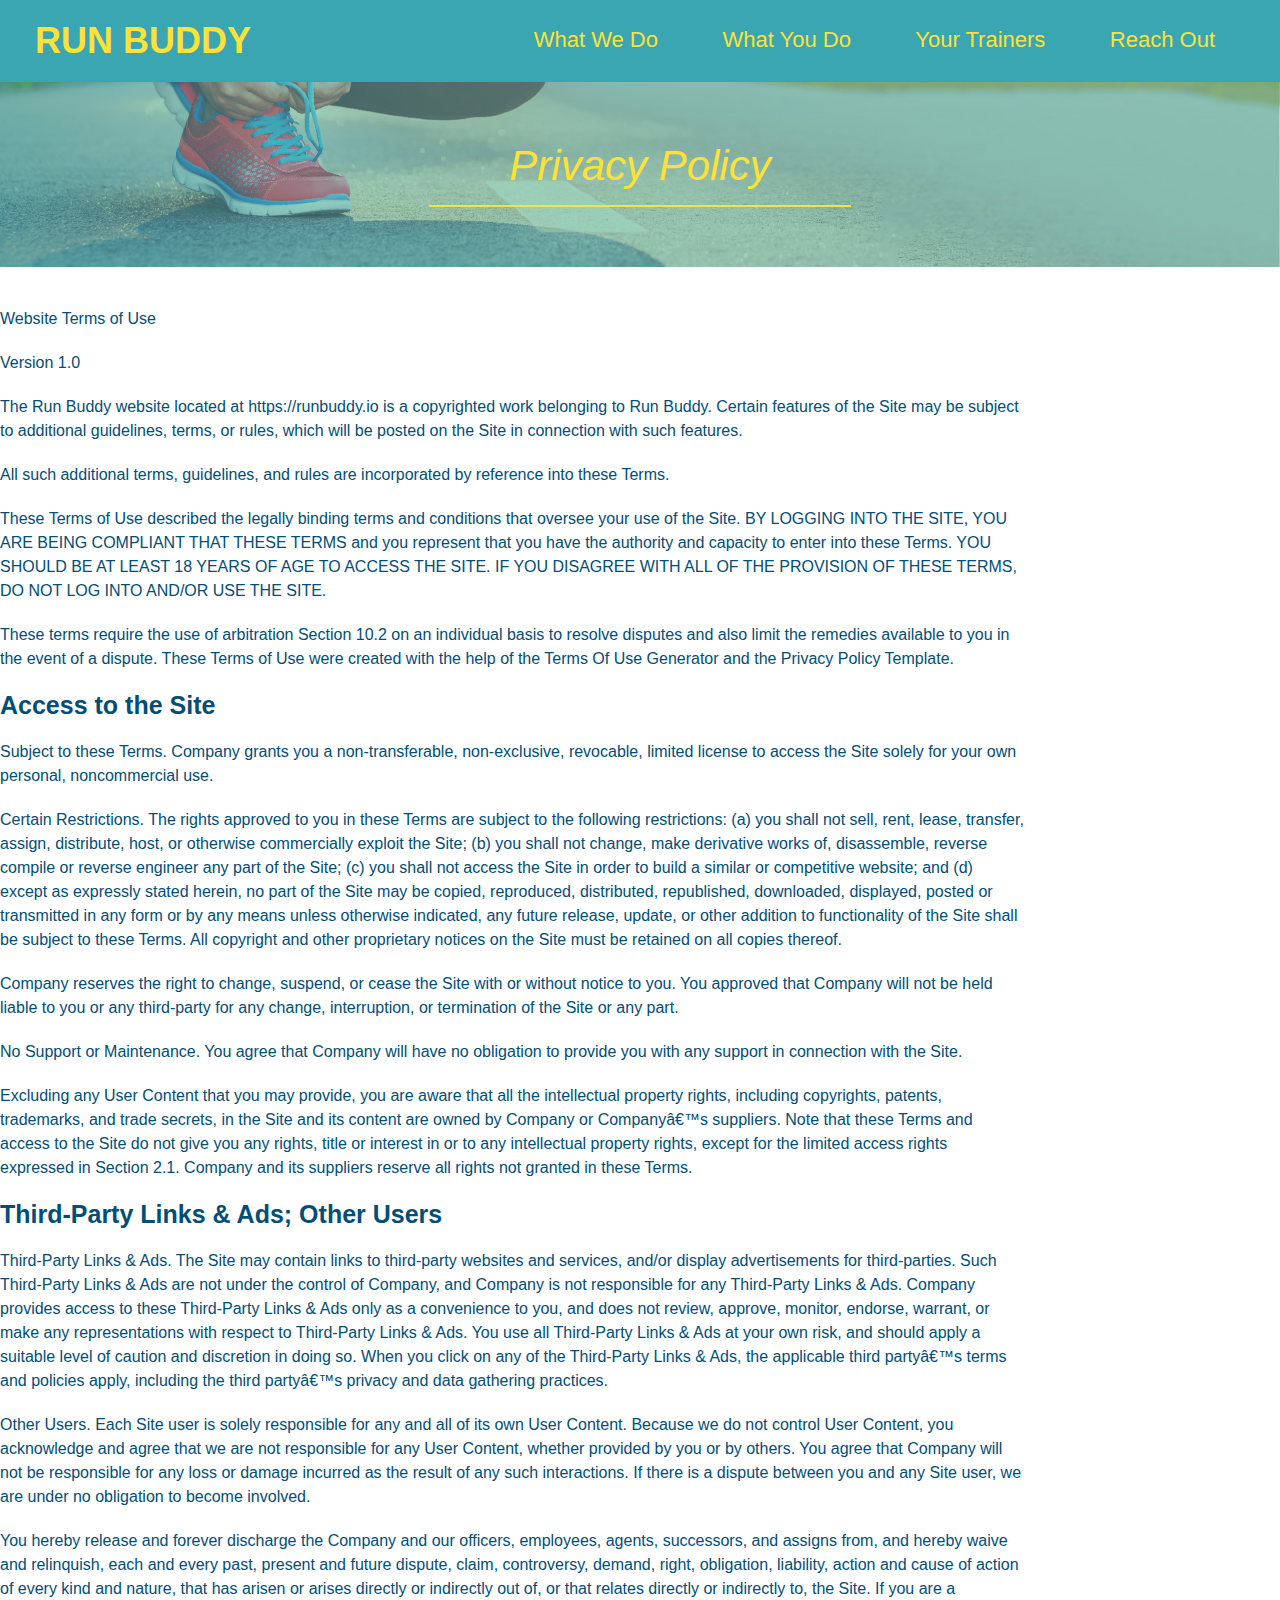
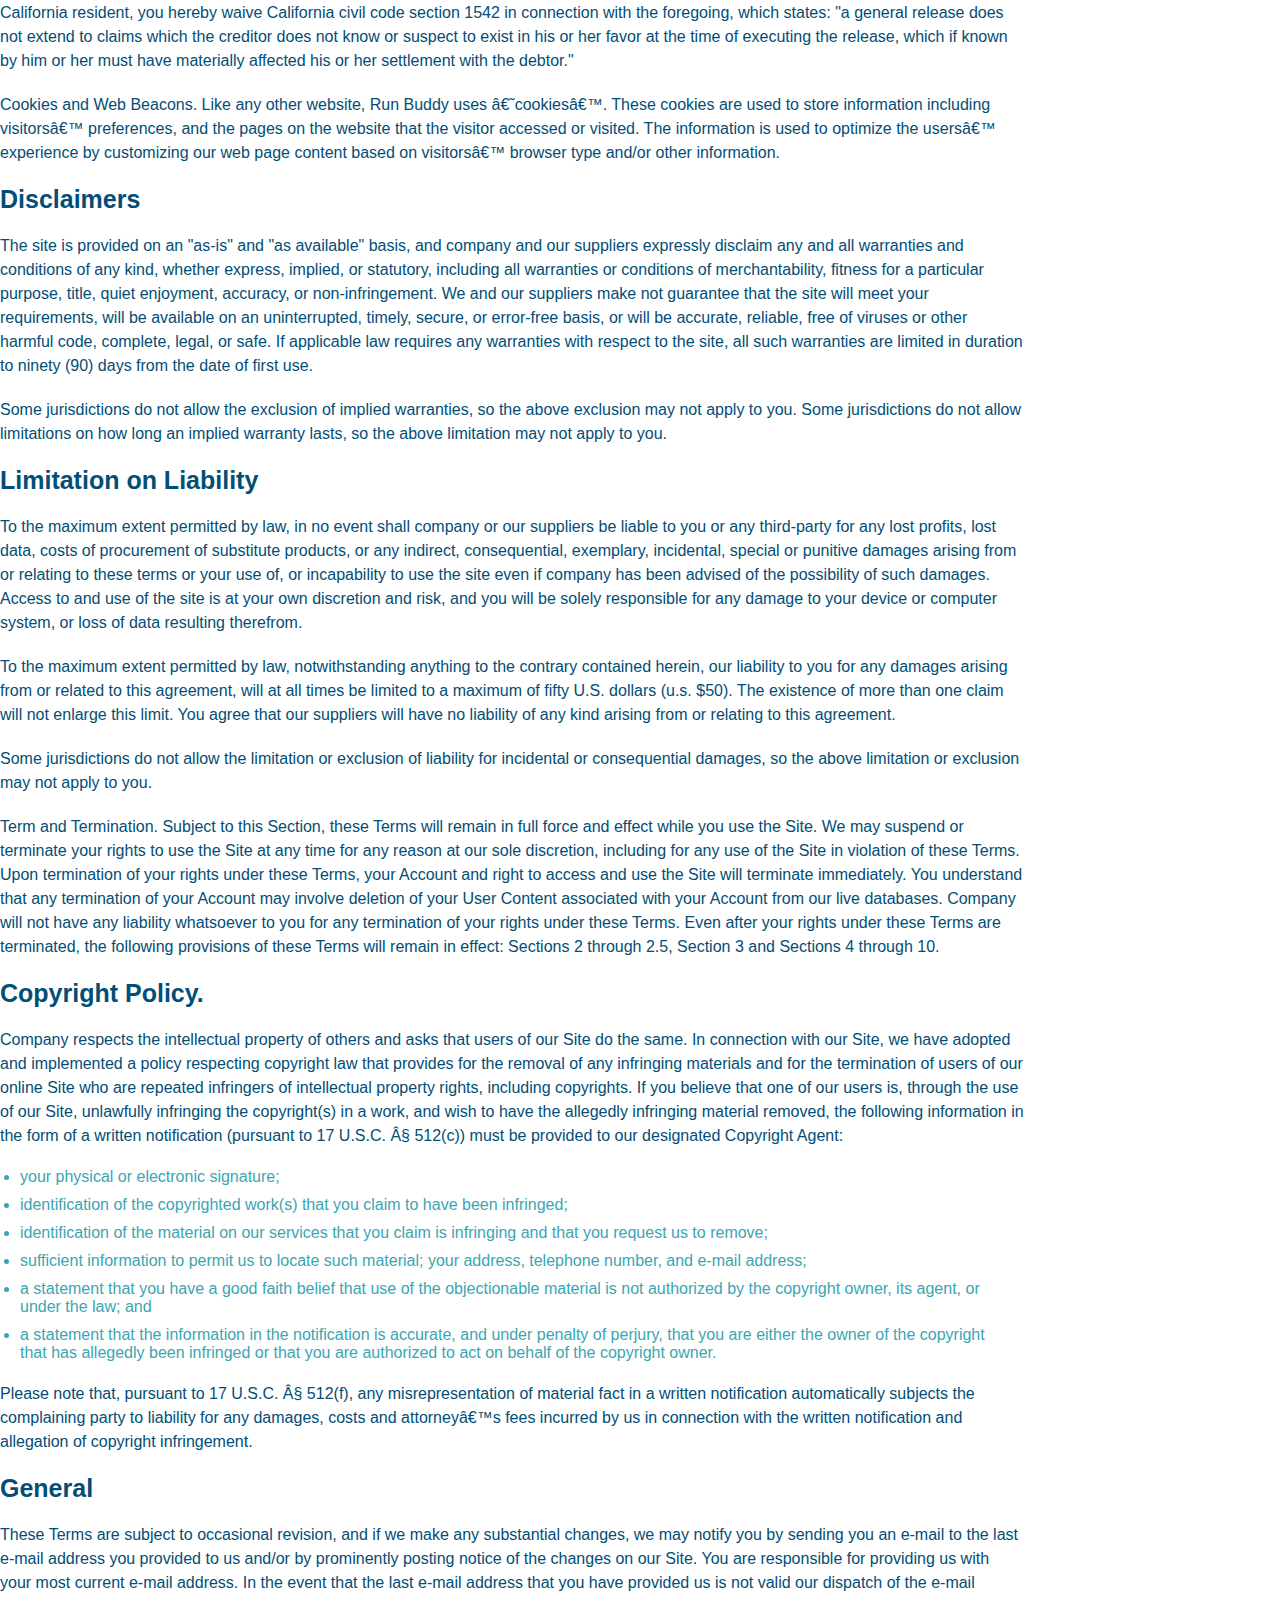
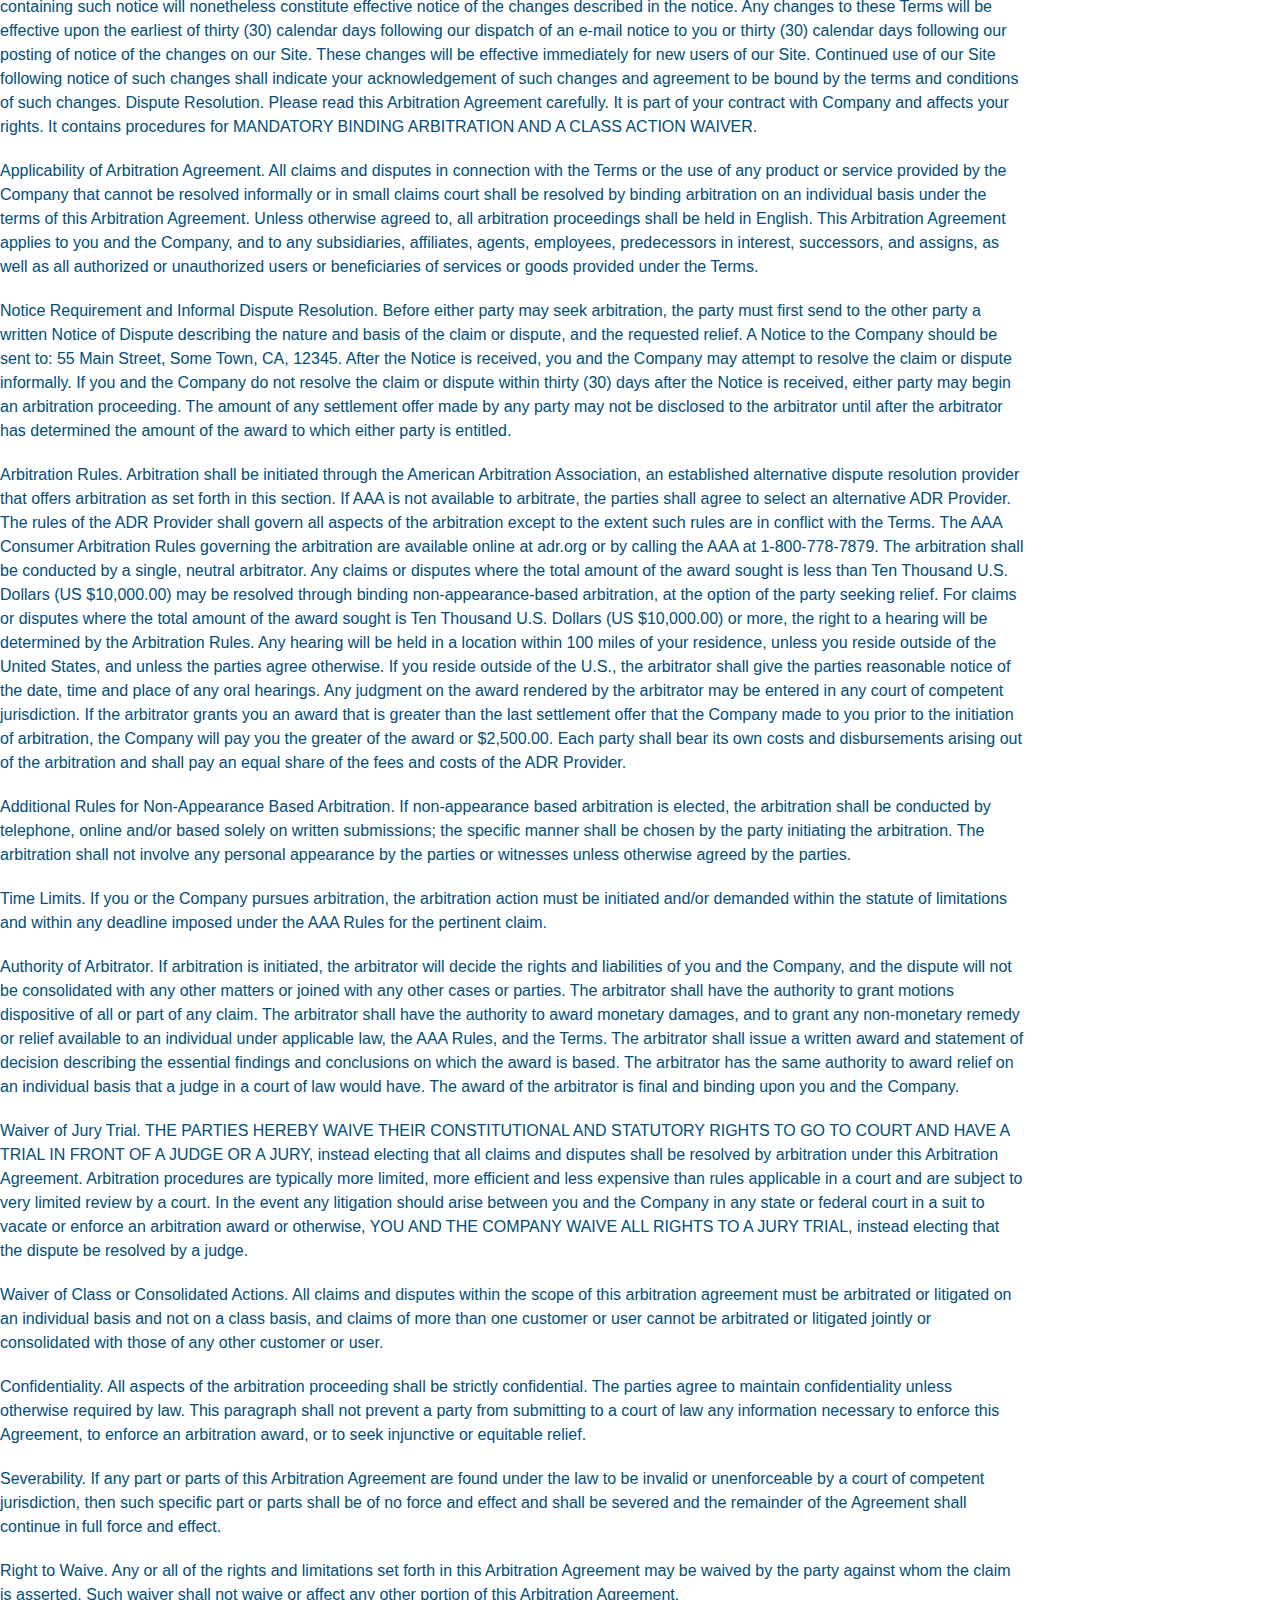
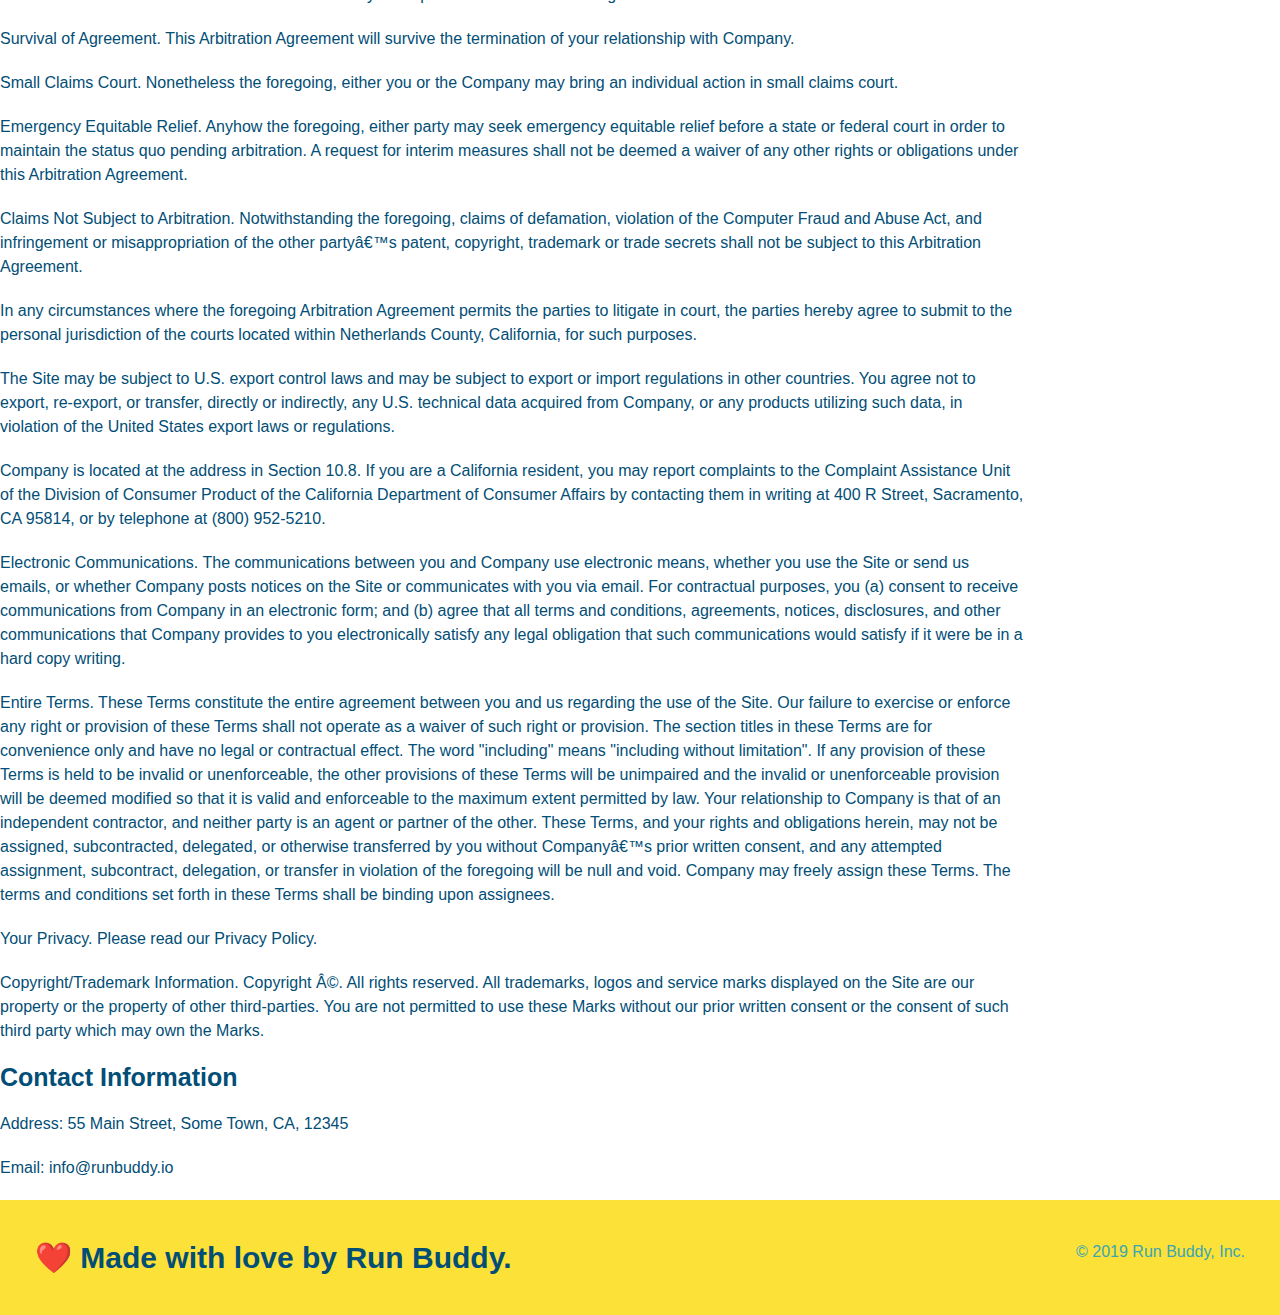
==== privacy-policy.html @ db6e95d4 "privacy policy" ====
<!DOCTYPE html>
<html lang="en">
    <head>
        <meta charset="UTF-8" />
        <title>Privacy Policy - Run Buddy</title>
        <link rel="stylesheet" href="./assets/css/style.css" />
        
        <link rel="stylesheet" href="./assets/css/secondary-styles.css" />
      </head>
  <body>
    <header>
        <h1>
          <a href="/">
            RUN BUDDY
          </a>
        </h1>
        <nav>
          <!-- Unordered list element -->
          <ul>
            <!-- List item element-->
            <li>
              <!-- Anchor element -->
              <a href="./index.html#what-we-do">What We Do</a>
            </li>
            <li>
              <a href="./index.html#what-you-do">What You Do</a>
            </li>
            <li>
              <a href="./index.html#your-trainers">Your Trainers</a>
            </li>
            <li>
              <a href="./index.html#reach-out">Reach Out</a>
            </li>
          </ul>
        </nav>
      </header>

      <section class="hero">
        <h2 class="page-title">
            Privacy Policy
        </h2>
      </section>

      <article class="secondary-content">
        
      <p>
        Website Terms of Use
      </p>

      <p>
        Version 1.0
      </p>

      <p>
        The Run Buddy website located at https://runbuddy.io is a copyrighted work belonging to Run Buddy. Certain
        features of the Site may be subject to additional guidelines, terms, or rules, which will be posted on the Site
        in connection with such features.
      </p>

      <p>
        All such additional terms, guidelines, and rules are incorporated by reference into these Terms.
      </p>

      <p>
        These Terms of Use described the legally binding terms and conditions that oversee your use of the Site. BY
        LOGGING INTO THE SITE, YOU ARE BEING COMPLIANT THAT THESE TERMS and you represent that you have the authority
        and capacity to enter into these Terms. YOU SHOULD BE AT LEAST 18 YEARS OF AGE TO ACCESS THE SITE. IF YOU
        DISAGREE WITH ALL OF THE PROVISION OF THESE TERMS, DO NOT LOG INTO AND/OR USE THE SITE.
      </p>

      <p>
        These terms require the use of arbitration Section 10.2 on an individual basis to resolve disputes and also
        limit the remedies available to you in the event of a dispute. These Terms of Use were created with the help of
        the Terms Of Use Generator and the Privacy Policy Template.
      </p>

      <h3>
        Access to the Site
      </h3>

      <p>
        Subject to these Terms. Company grants you a non-transferable, non-exclusive, revocable, limited license to
        access the Site solely for your own personal, noncommercial use.
      </p>

      <p>
        Certain Restrictions. The rights approved to you in these Terms are subject to the following restrictions: (a)
        you shall not sell, rent, lease, transfer, assign, distribute, host, or otherwise commercially exploit the Site;
        (b) you shall not change, make derivative works of, disassemble, reverse compile or reverse engineer any part of
        the Site; (c) you shall not access the Site in order to build a similar or competitive website; and (d) except
        as expressly stated herein, no part of the Site may be copied, reproduced, distributed, republished, downloaded,
        displayed, posted or transmitted in any form or by any means unless otherwise indicated, any future release,
        update, or other addition to functionality of the Site shall be subject to these Terms. All copyright and other
        proprietary notices on the Site must be retained on all copies thereof.
      </p>

      <p>
        Company reserves the right to change, suspend, or cease the Site with or without notice to you. You approved
        that Company will not be held liable to you or any third-party for any change, interruption, or termination of
        the Site or any part.
      </p>

      <p>
        No Support or Maintenance. You agree that Company will have no obligation to provide you with any support in
        connection with the Site.
      </p>

      <p>
        Excluding any User Content that you may provide, you are aware that all the intellectual property rights,
        including copyrights, patents, trademarks, and trade secrets, in the Site and its content are owned by Company
        or Companyâ€™s suppliers. Note that these Terms and access to the Site do not give you any rights, title or
        interest in or to any intellectual property rights, except for the limited access rights expressed in Section
        2.1. Company and its suppliers reserve all rights not granted in these Terms.
      </p>

      <h3>
        Third-Party Links & Ads; Other Users
      </h3>

      <p>
        Third-Party Links & Ads. The Site may contain links to third-party websites and services, and/or display
        advertisements for third-parties. Such Third-Party Links & Ads are not under the control of Company, and Company
        is not responsible for any Third-Party Links & Ads. Company provides access to these Third-Party Links & Ads
        only as a convenience to you, and does not review, approve, monitor, endorse, warrant, or make any
        representations with respect to Third-Party Links & Ads. You use all Third-Party Links & Ads at your own risk,
        and should apply a suitable level of caution and discretion in doing so. When you click on any of the
        Third-Party Links & Ads, the applicable third partyâ€™s terms and policies apply, including the third partyâ€™s
        privacy and data gathering practices.
      </p>

      <p>
        Other Users. Each Site user is solely responsible for any and all of its own User Content. Because we do not
        control User Content, you acknowledge and agree that we are not responsible for any User Content, whether
        provided by you or by others. You agree that Company will not be responsible for any loss or damage incurred as
        the result of any such interactions. If there is a dispute between you and any Site user, we are under no
        obligation to become involved.
      </p>

      <p>
        You hereby release and forever discharge the Company and our officers, employees, agents, successors, and
        assigns from, and hereby waive and relinquish, each and every past, present and future dispute, claim,
        controversy, demand, right, obligation, liability, action and cause of action of every kind and nature, that has
        arisen or arises directly or indirectly out of, or that relates directly or indirectly to, the Site. If you are
        a California resident, you hereby waive California civil code section 1542 in connection with the foregoing,
        which states: "a general release does not extend to claims which the creditor does not know or suspect to exist
        in his or her favor at the time of executing the release, which if known by him or her must have materially
        affected his or her settlement with the debtor."
      </p>

      <p>
        Cookies and Web Beacons. Like any other website, Run Buddy uses â€˜cookiesâ€™. These cookies are used to store
        information including visitorsâ€™ preferences, and the pages on the website that the visitor accessed or visited.
        The information is used to optimize the usersâ€™ experience by customizing our web page content based on visitorsâ€™
        browser type and/or other information.
      </p>

      <h3>
        Disclaimers
      </h3>

      <p>
        The site is provided on an "as-is" and "as available" basis, and company and our suppliers expressly disclaim
        any and all warranties and conditions of any kind, whether express, implied, or statutory, including all
        warranties or conditions of merchantability, fitness for a particular purpose, title, quiet enjoyment, accuracy,
        or non-infringement. We and our suppliers make not guarantee that the site will meet your requirements, will be
        available on an uninterrupted, timely, secure, or error-free basis, or will be accurate, reliable, free of
        viruses or other harmful code, complete, legal, or safe. If applicable law requires any warranties with respect
        to the site, all such warranties are limited in duration to ninety (90) days from the date of first use.
      </p>

      <p>
        Some jurisdictions do not allow the exclusion of implied warranties, so the above exclusion may not apply to
        you. Some jurisdictions do not allow limitations on how long an implied warranty lasts, so the above limitation
        may not apply to you.
      </p>

      <h3>
        Limitation on Liability
      </h3>

      <p>
        To the maximum extent permitted by law, in no event shall company or our suppliers be liable to you or any
        third-party for any lost profits, lost data, costs of procurement of substitute products, or any indirect,
        consequential, exemplary, incidental, special or punitive damages arising from or relating to these terms or
        your use of, or incapability to use the site even if company has been advised of the possibility of such
        damages. Access to and use of the site is at your own discretion and risk, and you will be solely responsible
        for any damage to your device or computer system, or loss of data resulting therefrom.
      </p>

      <p>
        To the maximum extent permitted by law, notwithstanding anything to the contrary contained herein, our liability
        to you for any damages arising from or related to this agreement, will at all times be limited to a maximum of
        fifty U.S. dollars (u.s. $50). The existence of more than one claim will not enlarge this limit. You agree that
        our suppliers will have no liability of any kind arising from or relating to this agreement.
      </p>

      <p>
        Some jurisdictions do not allow the limitation or exclusion of liability for incidental or consequential
        damages, so the above limitation or exclusion may not apply to you.
      </p>

      <p>
        Term and Termination. Subject to this Section, these Terms will remain in full force and effect while you use
        the Site. We may suspend or terminate your rights to use the Site at any time for any reason at our sole
        discretion, including for any use of the Site in violation of these Terms. Upon termination of your rights under
        these Terms, your Account and right to access and use the Site will terminate immediately. You understand that
        any termination of your Account may involve deletion of your User Content associated with your Account from our
        live databases. Company will not have any liability whatsoever to you for any termination of your rights under
        these Terms. Even after your rights under these Terms are terminated, the following provisions of these Terms
        will remain in effect: Sections 2 through 2.5, Section 3 and Sections 4 through 10.
      </p>

      <h3>
        Copyright Policy.
      </h3>

      <p>
        Company respects the intellectual property of others and asks that users of our Site do the same. In connection
        with our Site, we have adopted and implemented a policy respecting copyright law that provides for the removal
        of any infringing materials and for the termination of users of our online Site who are repeated infringers of
        intellectual property rights, including copyrights. If you believe that one of our users is, through the use of
        our Site, unlawfully infringing the copyright(s) in a work, and wish to have the allegedly infringing material
        removed, the following information in the form of a written notification (pursuant to 17 U.S.C. Â§ 512(c)) must
        be provided to our designated Copyright Agent:
      </p>

      <ul>
        <li>
          your physical or electronic signature;
        </li>
        <li>
          identification of the copyrighted work(s) that you claim to have been infringed;
        </li>
        <li>
          identification of the material on our services that you claim is infringing and that you request us to remove;
        </li>
        <li>
          sufficient information to permit us to locate such material; your address, telephone number, and e-mail
          address;
        </li>
        <li>
          a statement that you have a good faith belief that use of the objectionable material is not authorized by the
          copyright owner, its agent, or under the law; and
        </li>
        <li>
          a statement that the information in the notification is accurate, and under penalty of perjury, that you are
          either the owner of the copyright that has allegedly been infringed or that you are authorized to act on
          behalf of the copyright owner.
        </li>
      </ul>

      <p>
        Please note that, pursuant to 17 U.S.C. Â§ 512(f), any misrepresentation of material fact in a written
        notification automatically subjects the complaining party to liability for any damages, costs and attorneyâ€™s
        fees incurred by us in connection with the written notification and allegation of copyright infringement.
      </p>

      <h3>
        General
      </h3>

      <p>
        These Terms are subject to occasional revision, and if we make any substantial changes, we may notify you by
        sending you an e-mail to the last e-mail address you provided to us and/or by prominently posting notice of the
        changes on our Site. You are responsible for providing us with your most current e-mail address. In the event
        that the last e-mail address that you have provided us is not valid our dispatch of the e-mail containing such
        notice will nonetheless constitute effective notice of the changes described in the notice. Any changes to these
        Terms will be effective upon the earliest of thirty (30) calendar days following our dispatch of an e-mail
        notice to you or thirty (30) calendar days following our posting of notice of the changes on our Site. These
        changes will be effective immediately for new users of our Site. Continued use of our Site following notice of
        such changes shall indicate your acknowledgement of such changes and agreement to be bound by the terms and
        conditions of such changes. Dispute Resolution. Please read this Arbitration Agreement carefully. It is part of
        your contract with Company and affects your rights. It contains procedures for MANDATORY BINDING ARBITRATION AND
        A CLASS ACTION WAIVER.
      </p>

      <p>
        Applicability of Arbitration Agreement. All claims and disputes in connection with the Terms or the use of any
        product or service provided by the Company that cannot be resolved informally or in small claims court shall be
        resolved by binding arbitration on an individual basis under the terms of this Arbitration Agreement. Unless
        otherwise agreed to, all arbitration proceedings shall be held in English. This Arbitration Agreement applies to
        you and the Company, and to any subsidiaries, affiliates, agents, employees, predecessors in interest,
        successors, and assigns, as well as all authorized or unauthorized users or beneficiaries of services or goods
        provided under the Terms.
      </p>

      <p>
        Notice Requirement and Informal Dispute Resolution. Before either party may seek arbitration, the party must
        first send to the other party a written Notice of Dispute describing the nature and basis of the claim or
        dispute, and the requested relief. A Notice to the Company should be sent to: 55 Main Street, Some Town, CA,
        12345. After the Notice is received, you and the Company may attempt to resolve the claim or dispute informally.
        If you and the Company do not resolve the claim or dispute within thirty (30) days after the Notice is received,
        either party may begin an arbitration proceeding. The amount of any settlement offer made by any party may not
        be disclosed to the arbitrator until after the arbitrator has determined the amount of the award to which either
        party is entitled.
      </p>

      <p>
        Arbitration Rules. Arbitration shall be initiated through the American Arbitration Association, an established
        alternative dispute resolution provider that offers arbitration as set forth in this section. If AAA is not
        available to arbitrate, the parties shall agree to select an alternative ADR Provider. The rules of the ADR
        Provider shall govern all aspects of the arbitration except to the extent such rules are in conflict with the
        Terms. The AAA Consumer Arbitration Rules governing the arbitration are available online at adr.org or by
        calling the AAA at 1-800-778-7879. The arbitration shall be conducted by a single, neutral arbitrator. Any
        claims or disputes where the total amount of the award sought is less than Ten Thousand U.S. Dollars (US
        $10,000.00) may be resolved through binding non-appearance-based arbitration, at the option of the party seeking
        relief. For claims or disputes where the total amount of the award sought is Ten Thousand U.S. Dollars (US
        $10,000.00) or more, the right to a hearing will be determined by the Arbitration Rules. Any hearing will be
        held in a location within 100 miles of your residence, unless you reside outside of the United States, and
        unless the parties agree otherwise. If you reside outside of the U.S., the arbitrator shall give the parties
        reasonable notice of the date, time and place of any oral hearings. Any judgment on the award rendered by the
        arbitrator may be entered in any court of competent jurisdiction. If the arbitrator grants you an award that is
        greater than the last settlement offer that the Company made to you prior to the initiation of arbitration, the
        Company will pay you the greater of the award or $2,500.00. Each party shall bear its own costs and
        disbursements arising out of the arbitration and shall pay an equal share of the fees and costs of the ADR
        Provider.
      </p>

      <p>
        Additional Rules for Non-Appearance Based Arbitration. If non-appearance based arbitration is elected, the
        arbitration shall be conducted by telephone, online and/or based solely on written submissions; the specific
        manner shall be chosen by the party initiating the arbitration. The arbitration shall not involve any personal
        appearance by the parties or witnesses unless otherwise agreed by the parties.
      </p>

      <p>
        Time Limits. If you or the Company pursues arbitration, the arbitration action must be initiated and/or demanded
        within the statute of limitations and within any deadline imposed under the AAA Rules for the pertinent claim.
      </p>

      <p>
        Authority of Arbitrator. If arbitration is initiated, the arbitrator will decide the rights and liabilities of
        you and the Company, and the dispute will not be consolidated with any other matters or joined with any other
        cases or parties. The arbitrator shall have the authority to grant motions dispositive of all or part of any
        claim. The arbitrator shall have the authority to award monetary damages, and to grant any non-monetary remedy
        or relief available to an individual under applicable law, the AAA Rules, and the Terms. The arbitrator shall
        issue a written award and statement of decision describing the essential findings and conclusions on which the
        award is based. The arbitrator has the same authority to award relief on an individual basis that a judge in a
        court of law would have. The award of the arbitrator is final and binding upon you and the Company.
      </p>

      <p>
        Waiver of Jury Trial. THE PARTIES HEREBY WAIVE THEIR CONSTITUTIONAL AND STATUTORY RIGHTS TO GO TO COURT AND HAVE
        A TRIAL IN FRONT OF A JUDGE OR A JURY, instead electing that all claims and disputes shall be resolved by
        arbitration under this Arbitration Agreement. Arbitration procedures are typically more limited, more efficient
        and less expensive than rules applicable in a court and are subject to very limited review by a court. In the
        event any litigation should arise between you and the Company in any state or federal court in a suit to vacate
        or enforce an arbitration award or otherwise, YOU AND THE COMPANY WAIVE ALL RIGHTS TO A JURY TRIAL, instead
        electing that the dispute be resolved by a judge.
      </p>

      <p>
        Waiver of Class or Consolidated Actions. All claims and disputes within the scope of this arbitration agreement
        must be arbitrated or litigated on an individual basis and not on a class basis, and claims of more than one
        customer or user cannot be arbitrated or litigated jointly or consolidated with those of any other customer or
        user.
      </p>

      <p>
        Confidentiality. All aspects of the arbitration proceeding shall be strictly confidential. The parties agree to
        maintain confidentiality unless otherwise required by law. This paragraph shall not prevent a party from
        submitting to a court of law any information necessary to enforce this Agreement, to enforce an arbitration
        award, or to seek injunctive or equitable relief.
      </p>

      <p>
        Severability. If any part or parts of this Arbitration Agreement are found under the law to be invalid or
        unenforceable by a court of competent jurisdiction, then such specific part or parts shall be of no force and
        effect and shall be severed and the remainder of the Agreement shall continue in full force and effect.
      </p>

      <p>
        Right to Waive. Any or all of the rights and limitations set forth in this Arbitration Agreement may be waived
        by the party against whom the claim is asserted. Such waiver shall not waive or affect any other portion of this
        Arbitration Agreement.
      </p>

      <p>
        Survival of Agreement. This Arbitration Agreement will survive the termination of your relationship with
        Company.
      </p>

      <p>
        Small Claims Court. Nonetheless the foregoing, either you or the Company may bring an individual action in small
        claims court.
      </p>

      <p>
        Emergency Equitable Relief. Anyhow the foregoing, either party may seek emergency equitable relief before a
        state or federal court in order to maintain the status quo pending arbitration. A request for interim measures
        shall not be deemed a waiver of any other rights or obligations under this Arbitration Agreement.
      </p>

      <p>
        Claims Not Subject to Arbitration. Notwithstanding the foregoing, claims of defamation, violation of the
        Computer Fraud and Abuse Act, and infringement or misappropriation of the other partyâ€™s patent, copyright,
        trademark or trade secrets shall not be subject to this Arbitration Agreement.
      </p>

      <p>
        In any circumstances where the foregoing Arbitration Agreement permits the parties to litigate in court, the
        parties hereby agree to submit to the personal jurisdiction of the courts located within Netherlands County,
        California, for such purposes.
      </p>

      <p>
        The Site may be subject to U.S. export control laws and may be subject to export or import regulations in other
        countries. You agree not to export, re-export, or transfer, directly or indirectly, any U.S. technical data
        acquired from Company, or any products utilizing such data, in violation of the United States export laws or
        regulations.
      </p>

      <p>
        Company is located at the address in Section 10.8. If you are a California resident, you may report complaints
        to the Complaint Assistance Unit of the Division of Consumer Product of the California Department of Consumer
        Affairs by contacting them in writing at 400 R Street, Sacramento, CA 95814, or by telephone at (800) 952-5210.
      </p>

      <p>
        Electronic Communications. The communications between you and Company use electronic means, whether you use the
        Site or send us emails, or whether Company posts notices on the Site or communicates with you via email. For
        contractual purposes, you (a) consent to receive communications from Company in an electronic form; and (b)
        agree that all terms and conditions, agreements, notices, disclosures, and other communications that Company
        provides to you electronically satisfy any legal obligation that such communications would satisfy if it were be
        in a hard copy writing.
      </p>

      <p>
        Entire Terms. These Terms constitute the entire agreement between you and us regarding the use of the Site. Our
        failure to exercise or enforce any right or provision of these Terms shall not operate as a waiver of such right
        or provision. The section titles in these Terms are for convenience only and have no legal or contractual
        effect. The word "including" means "including without limitation". If any provision of these Terms is held to be
        invalid or unenforceable, the other provisions of these Terms will be unimpaired and the invalid or
        unenforceable provision will be deemed modified so that it is valid and enforceable to the maximum extent
        permitted by law. Your relationship to Company is that of an independent contractor, and neither party is an
        agent or partner of the other. These Terms, and your rights and obligations herein, may not be assigned,
        subcontracted, delegated, or otherwise transferred by you without Companyâ€™s prior written consent, and any
        attempted assignment, subcontract, delegation, or transfer in violation of the foregoing will be null and void.
        Company may freely assign these Terms. The terms and conditions set forth in these Terms shall be binding upon
        assignees.
      </p>

      <p>
        Your Privacy. Please read our Privacy Policy.
      </p>

      <p>
        Copyright/Trademark Information. Copyright Â©. All rights reserved. All trademarks, logos and service marks
        displayed on the Site are our property or the property of other third-parties. You are not permitted to use
        these Marks without our prior written consent or the consent of such third party which may own the Marks.
      </p>

      <h3>
        Contact Information
      </h3>

      <p>
        Address: 55 Main Street, Some Town, CA, 12345
      </p>

      <p>
        Email: info@runbuddy.io
      </p>
      </article>

      <footer>
        <h2>❤️ Made with love by Run Buddy.</h2>
        <div>
          &copy; 2019 Run Buddy, Inc.
        </div>
      </footer>
  </body>
</html>
---- assets/css/style.css ----
* {
  margin: 0;
  padding: 0;
  box-sizing: border-box;
}

body {
  /* more on this crazy alphanumerical value in a minute! */
  color: #39a6b2;
  font-family: Helvetica, Arial, sans-serif;
}

/* apply styles to <header> */
header {
  padding: 20px 35px;
  background-color: #39a6b2;
}

header h1 {
  font-weight: bold;
  font-size: 36px;
  color: #fce138;
  margin: 0;
  display: inline;
}
header a {
  text-decoration: none;
  color: #fce138;
}

header nav {
  float: right;
  margin: 7px 0;
}

header nav ul li {
  display: inline;
}

header nav ul li a {
  margin: 0 30px;
  font-weight: lighter;
  font-size: 22px;
}

footer {
  background: #fce138;
  width: 100%;
  padding: 40px 35px;
}

footer h2 {
  display: inline;
  color: #024e76;
  font-size: 30px;
  margin: 0;
}

footer div {
  float: right;
  line-height: 1.5;
  text-align: right;
}

footer a {
  color: #024e76;
}

section {
  padding: 60px;
}

/* Hero Style Start */
.hero {
  background-image: url("../images/hero-bg.jpg");
  height: 600px;
  background-size: cover;
  background-position: center;
  position: relative;
}

.hero-form {
  background-color: #fce138;
  padding: 20px;
  width: 500px;
  color: #024e76;
  border: solid 3px #024e76;
  position: absolute;
  bottom: 120px;
  right: 140px;
}

.hero-form h3 {
  font-size: 24px;
  margin: 0;
}

.hero-form p {
  margin: 5px 0 15px 0;
}

.form-input {
  border: 1px solid #024e76;
  display: block;
  padding: 7px 15px;
  font-size: 16px;
  color: #024e76;
  width: 100%;
  margin-bottom: 15px;
}

.hero-form label {
  margin: 0 5px;
}

.hero-form button {
  color: #fce138;
  background-color: #024e76;
  border: none;
  padding: 10px 20px;
  font-size: 16px;
}
/* Hero Style End */

.section-title {
  font-size: 55px;
  color: #024e76;
  margin-bottom: 35px;
  padding: 0 100px 20px 100px;
  display: inline-block;
  border-bottom: 3px solid;
}

.primary-border {
  border-color: #fce138;
}

.secondary-border {
  border-color: #39a6b2;
}

.intro {
  text-align: center;
}

.intro p {
  line-height: 1.7;
  color: #39a6b2;
  width: 80%;
  font-size: 20px;
  margin: 0 auto;
}

.steps {
  text-align: center;
  background: #fce138;
}

.steps div {
  margin-bottom:80px;
}

.steps img {
  width: 15%;
  margin: 10px 0;
}

.steps h3 {
  color: #024e76;
  font-size: 46px;
  margin-top: 10px;
}

.steps p {
  color: #39a6b2;
  font-size: 23px;
}

.steps span {
  font-size: 38px;
}

.trainers {
  text-align: center;
}

.trainer {
  width: 900px;
  margin: 0 auto 30px auto;
  background: #024e76;
  color: #fce138;
  overflow: auto;
}

.trainer img {
  width: 35%;
  float: left;
  overflow: auto;
}

.trainer-bio {
  padding: 35px;
  float: left;
  width: 65%;
  overflow: auto;
}

.text-left {
  text-align: left;
}

.text-right{
  text-align: right;
}

.trainer-bio h3 {
  font-size: 32px;
  margin-bottom: 8px;
}

.trainer-bio h4 {
  font-weight: lighter;
  font-size: 26px;
  margin-bottom: 25px;
}

.trainer-bio p {
  font-size: 17px;
  line-height: 1.3;
}

/* REACH OUT STYLES START */
.contact {
  background-color: #024e76;
  text-align: center;
}

.contact h2 {
  color: #fce138;
}

.contact-info iframe {
  width: 400px;
  height: 400px;
}

.contact-info div {
  width: 410px;
  display: inline-block;
  vertical-align: top;
  text-align: left;
  margin: 30px 0 0 60px;
  color: white;
}

.contact-info h3 {
  color: #fce138;
  font-size: 32px;
}

.contact-info p, .contact-info address {
  margin: 20px 0;
  line-height: 1.5;
  font-size: 20px;
  font-size: normal;
}

.contact-info a {
  color: #fce138;
}
/* REACH OUT STYLES END */
---- assets/css/secondary-styles.css ----
.hero {
    background-position: bottom;
    height: auto;
    text-align: center;
    margin-bottom: 40px;
}

.page-title {
    color: #fce138;
    display: inline-block;
    border-bottom: 2px solid #fce138;
    padding: 0 80px 15px 80px;
    font-weight: normal;
    font-size: 42px;
    font-style: italic;
}

.secondary-content {
    width: 80%;
    margin: 0;
    color: #024e76;
}

.secondary-content h3 {
    font-size: 25px;
    margin: 20px 0;
}

.secondary-content p{
    font-size: 16px;
    line-height: 1.5;
    margin: 20px 0;
}

.secondary-content ul {
    margin: 15px 20px;
}

.secondary-content li {
    color: #39a6b2;
    margin: 10px 0;
}
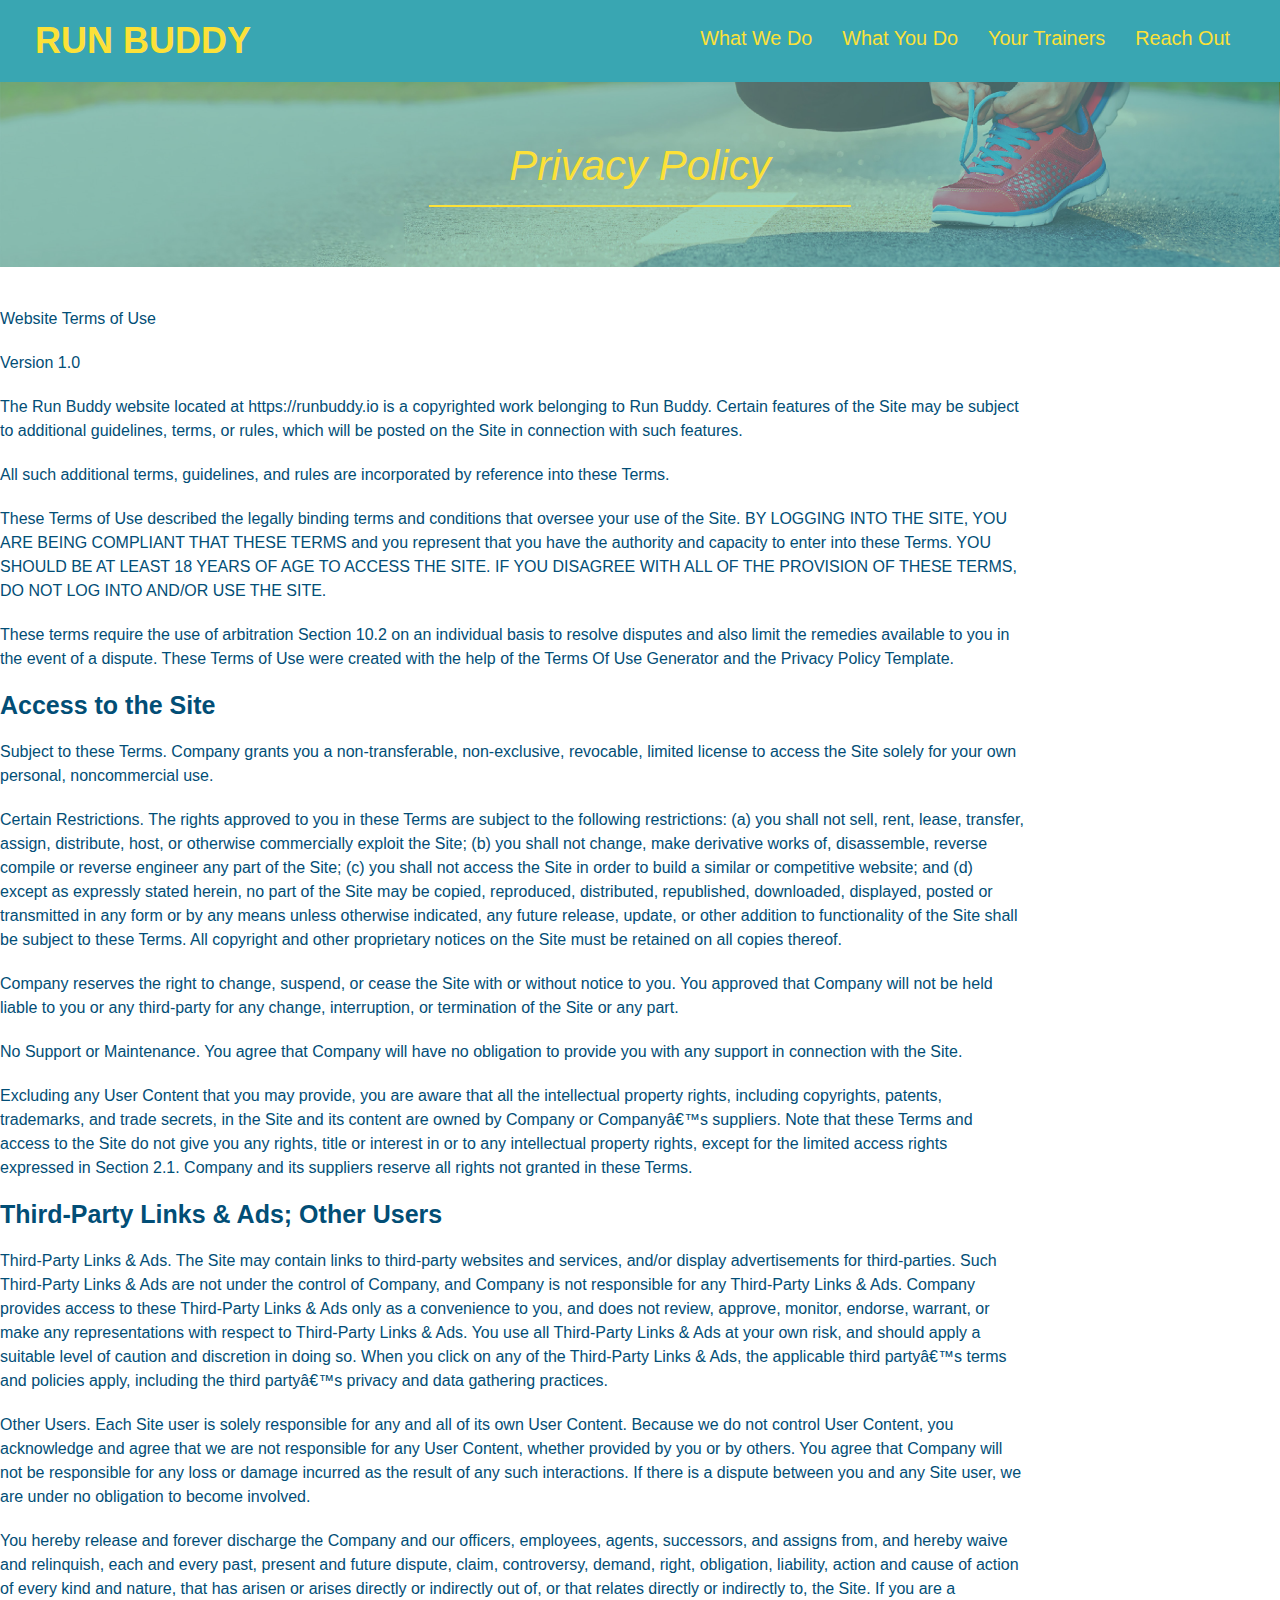
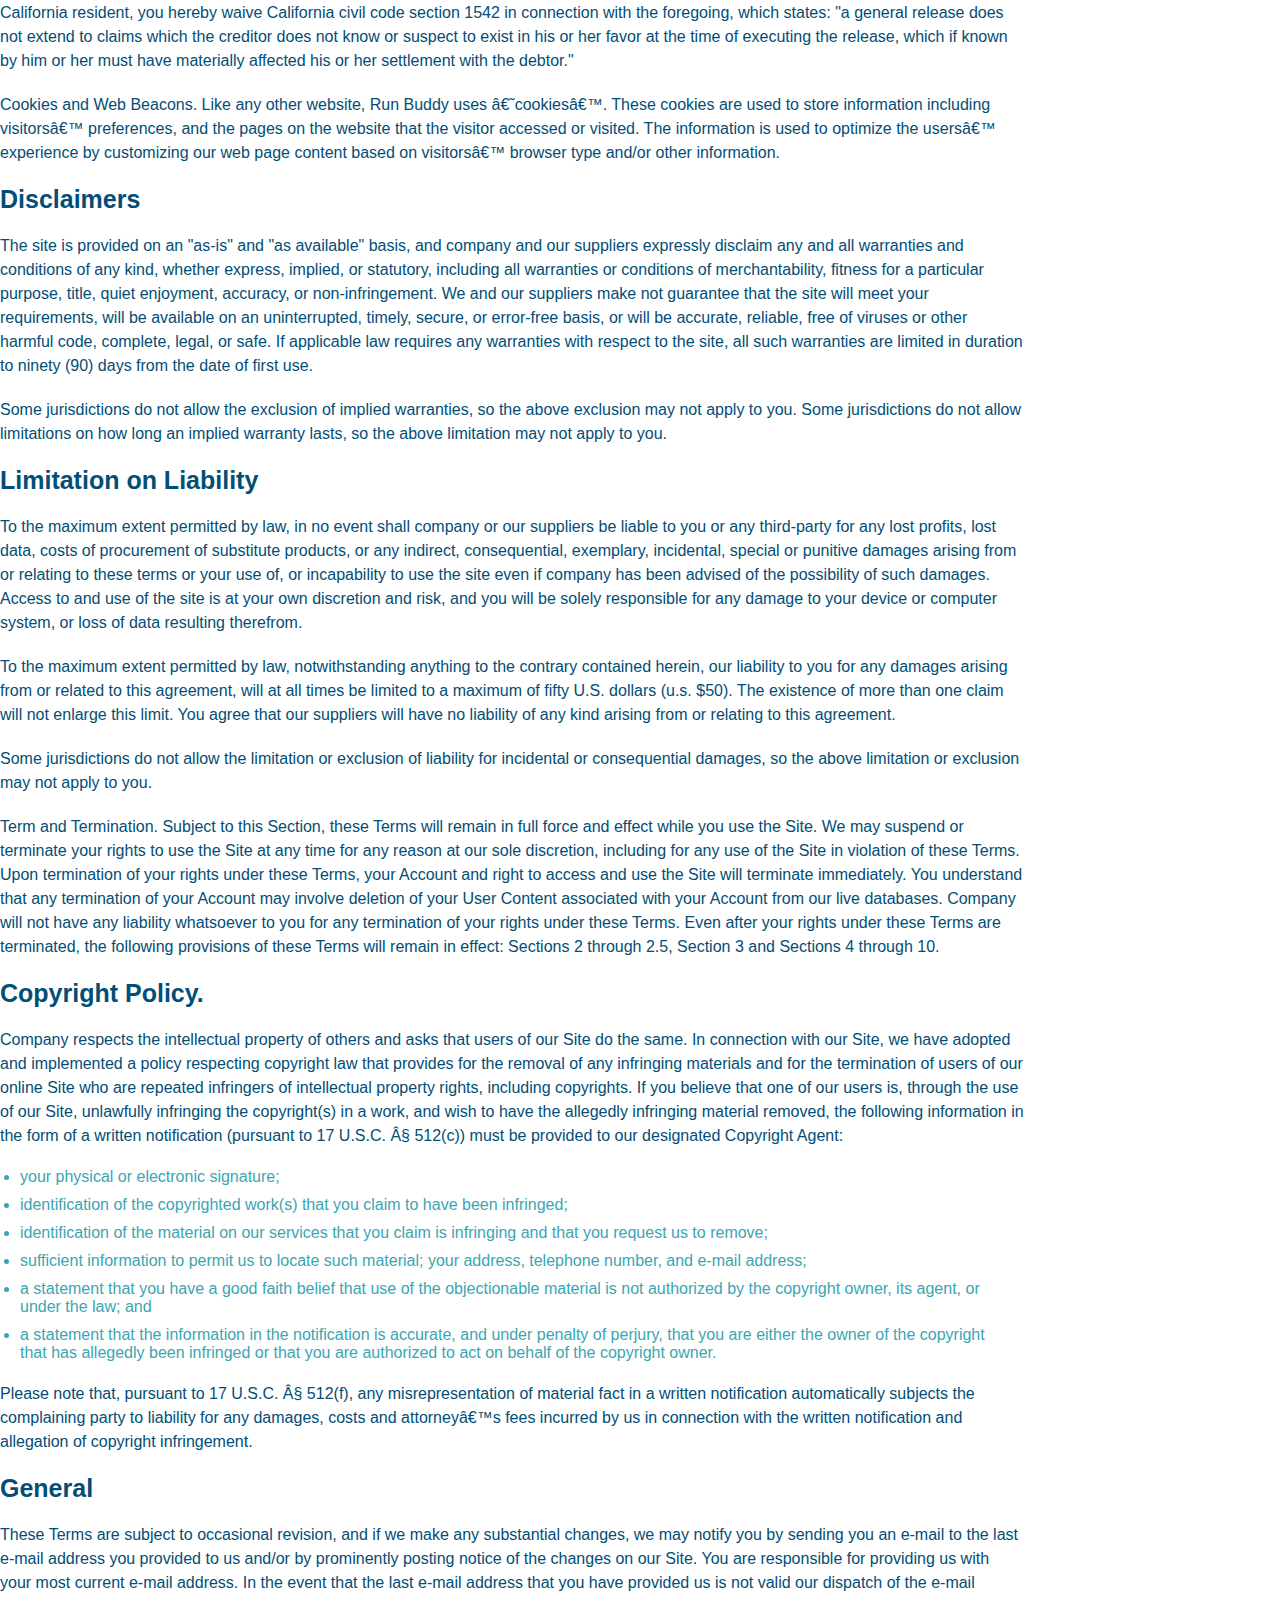
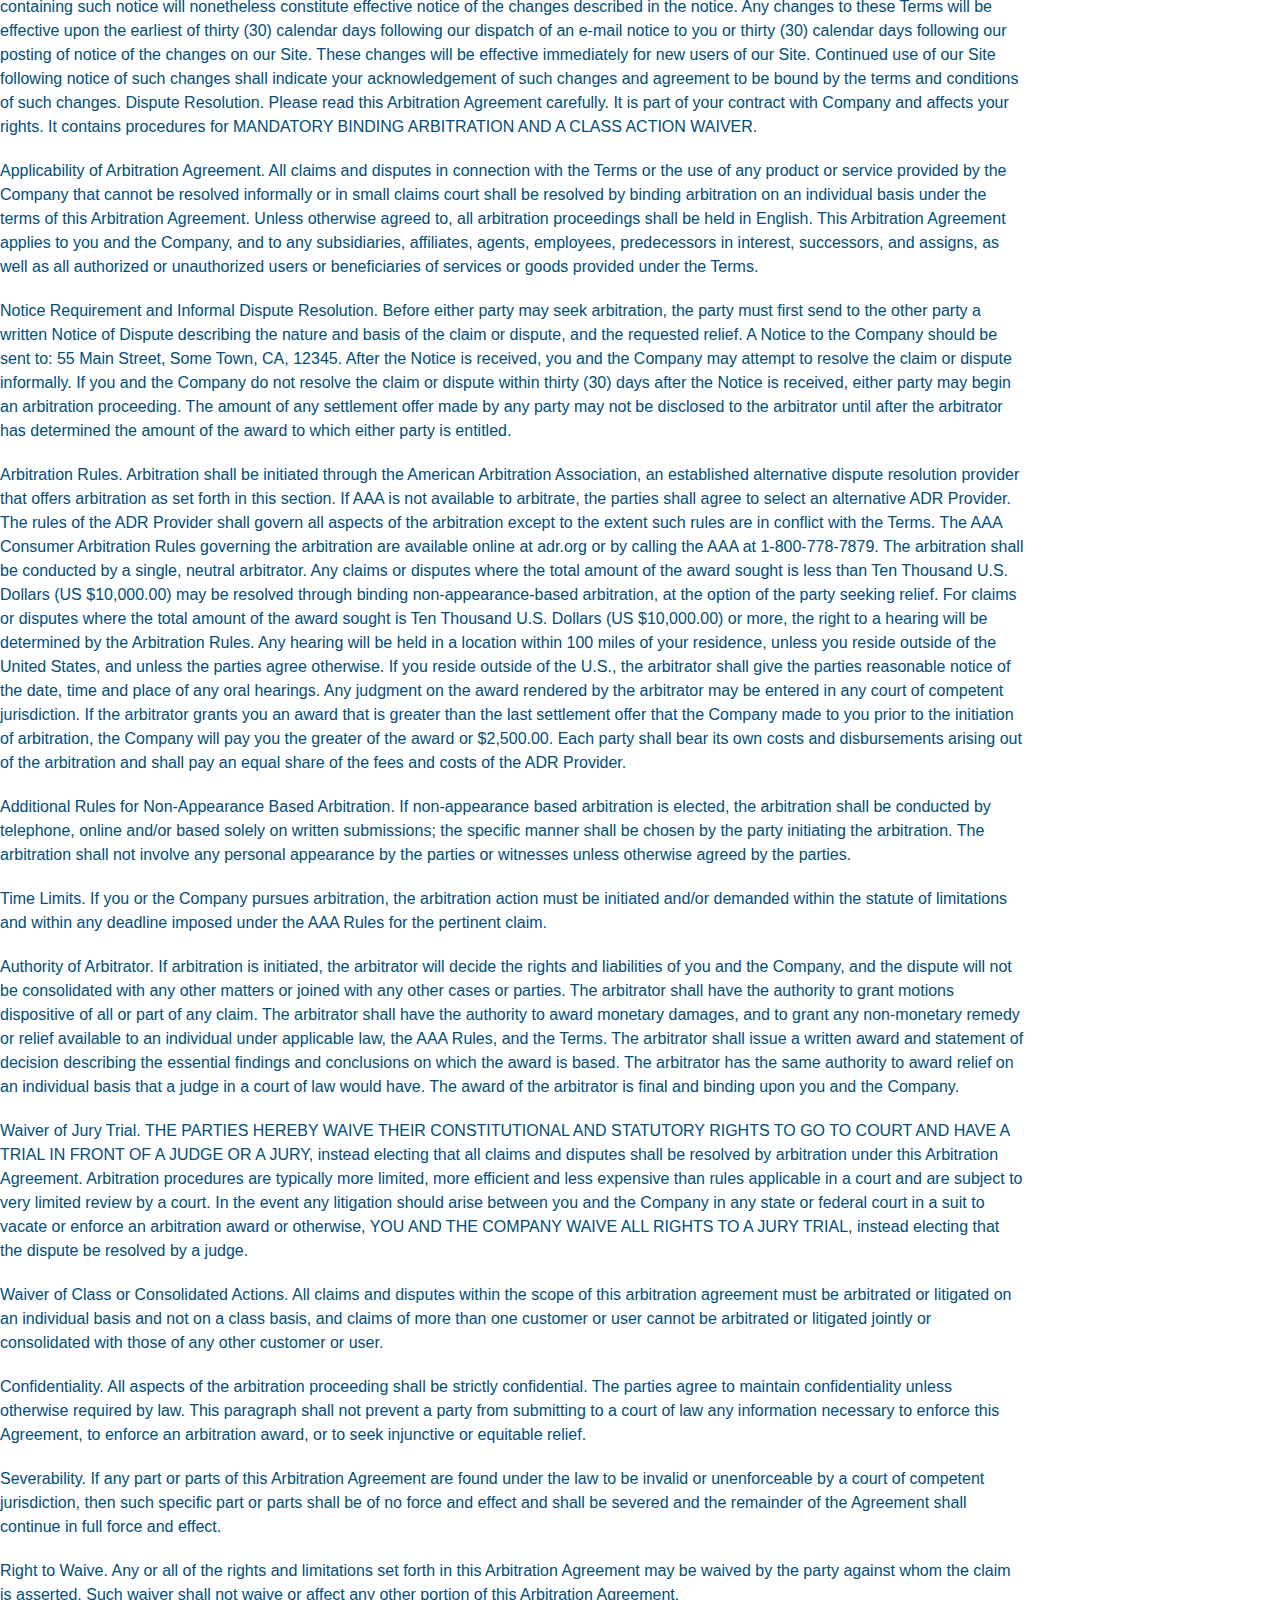
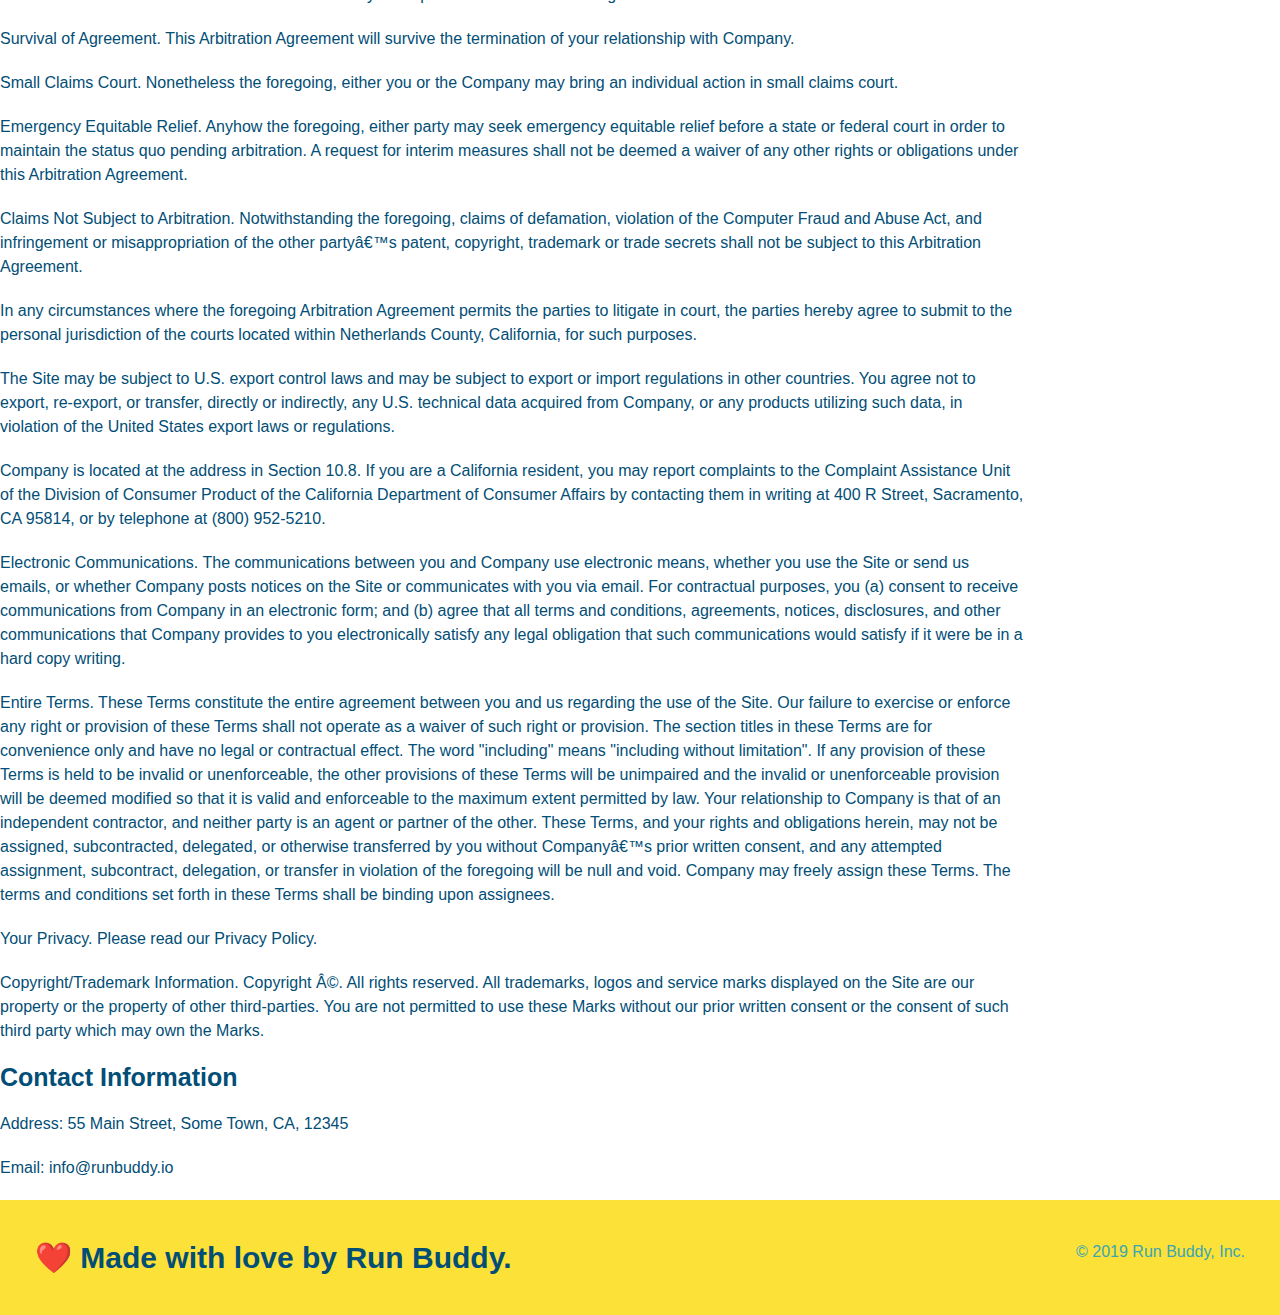
==== commit 8c4528a8: "created and began work in mediaqueries branch" ====
--- a/privacy-policy.html
+++ b/privacy-policy.html
@@ -4,8 +4,8 @@
         <meta charset="UTF-8" />
         <title>Privacy Policy - Run Buddy</title>
         <link rel="stylesheet" href="./assets/css/style.css" />
-        
         <link rel="stylesheet" href="./assets/css/secondary-styles.css" />
+        <meta name="viewport" content="width=device-width, inital-scale=1.0" />
       </head>
   <body>
     <header>
--- a/assets/css/style.css
+++ b/assets/css/style.css
@@ -14,6 +14,9 @@
 header {
   padding: 20px 35px;
   background-color: #39a6b2;
+  display: flex;
+  justify-content: space-between;
+  flex-wrap: wrap;
 }
 
 header h1 {
@@ -21,7 +24,6 @@
   font-size: 36px;
   color: #fce138;
   margin: 0;
-  display: inline;
 }
 header a {
   text-decoration: none;
@@ -29,35 +31,39 @@
 }
 
 header nav {
-  float: right;
   margin: 7px 0;
 }
 
-header nav ul li {
-  display: inline;
+header nav ul {
+  display: flex;
+  flex-wrap: wrap;
+  justify-content: space-between;
+  align-items: center;
+  list-style: none;
 }
 
 header nav ul li a {
-  margin: 0 30px;
+  padding: 10px 15px;
   font-weight: lighter;
-  font-size: 22px;
+  font-size: 1.55vw;
 }
 
 footer {
   background: #fce138;
   width: 100%;
   padding: 40px 35px;
+  display: flex;
+  justify-content: space-between;
+  flex-wrap: wrap;
 }
 
 footer h2 {
-  display: inline;
   color: #024e76;
   font-size: 30px;
   margin: 0;
 }
 
 footer div {
-  float: right;
   line-height: 1.5;
   text-align: right;
 }
@@ -73,21 +79,36 @@
 /* Hero Style Start */
 .hero {
   background-image: url("../images/hero-bg.jpg");
-  height: 600px;
   background-size: cover;
   background-position: center;
-  position: relative;
+  display: flex;
+  justify-content: center;
+  flex-wrap: wrap;
+  align-items: flex-start;
+}
+
+.hero-cta {
+  width: 35%;
+  text-align: right;
+  margin: 3.5%;
+  color: #fff;
+  font-size: 18px;
+  line-height: 1.2;
+}
+
+.hero-cta h2 {
+  font-style: italic;
+  font-size: 55px;
+  color: #fce138;
 }
 
 .hero-form {
   background-color: #fce138;
   padding: 20px;
-  width: 500px;
   color: #024e76;
   border: solid 3px #024e76;
-  position: absolute;
-  bottom: 120px;
-  right: 140px;
+  width: 40%;
+  margin: 3.5%;
 }
 
 .hero-form h3 {
@@ -123,12 +144,13 @@
 /* Hero Style End */
 
 .section-title {
-  font-size: 55px;
-  color: #024e76;
-  margin-bottom: 35px;
-  padding: 0 100px 20px 100px;
-  display: inline-block;
+  font-size: 48px;
+  color: #024e76;
   border-bottom: 3px solid;
+  padding-bottom: 20px;
+  text-align: center;
+  margin: 0 auto 35px auto;
+  width: 50%;
 }
 
 .primary-border {
@@ -137,10 +159,6 @@
 
 .secondary-border {
   border-color: #39a6b2;
-}
-
-.intro {
-  text-align: center;
 }
 
 .intro p {
@@ -149,60 +167,85 @@
   width: 80%;
   font-size: 20px;
   margin: 0 auto;
+  text-align: center;
 }
 
 .steps {
-  text-align: center;
   background: #fce138;
 }
 
-.steps div {
-  margin-bottom:80px;
-}
-
-.steps img {
-  width: 15%;
-  margin: 10px 0;
-}
-
-.steps h3 {
+.step {
+  margin: 50px auto;
+  padding-bottom: 50px;
+  width: 80%;
+  border-bottom: 1px solid #39a6b2;
+  display: flex;
+  flex-wrap: wrap;
+  align-items: center;
+  justify-content: space-between;
+}
+
+.step h3 {
   color: #024e76;
   font-size: 46px;
-  margin-top: 10px;
-}
-
-.steps p {
+  flex: 1 30%;
+}
+
+.step-info {
+  flex: 2 70%;
+  display: flex;
+  flex-wrap: wrap;
+  align-items: center;
+}
+
+.step-img {
+  flex: 1 12%;
+  margin-right: 20px;
+}
+
+.step-img img {
+  max-width: 100%;
+}
+
+.step-text {
+  flex: 12;
+}
+
+.step-text p {
   color: #39a6b2;
-  font-size: 23px;
-}
-
-.steps span {
-  font-size: 38px;
+  font-size: 18px;
+}
+
+.step-text h4 {
+  font-size: 26px;
+  line-height: 1.5;
+  color: #024e76;
 }
 
 .trainers {
-  text-align: center;
+  width: 100%;
+  margin: 0 auto;
+  display: flex;
+  flex-wrap: wrap;
+  justify-content: space-around;
 }
 
 .trainer {
-  width: 900px;
-  margin: 0 auto 30px auto;
+  margin: 20px;
   background: #024e76;
   color: #fce138;
+  flex: 1;
+}
+
+.trainer img {
+  width: 100%;
   overflow: auto;
 }
 
-.trainer img {
-  width: 35%;
-  float: left;
+.trainer-bio {
+  padding: 25px;
   overflow: auto;
-}
-
-.trainer-bio {
-  padding: 35px;
-  float: left;
-  width: 65%;
-  overflow: auto;
+  line-height: 1.3;
 }
 
 .text-left {
@@ -213,43 +256,50 @@
   text-align: right;
 }
 
+.flex-row {
+  display: flex;
+}
+
 .trainer-bio h3 {
-  font-size: 32px;
-  margin-bottom: 8px;
+  font-size: 28px;
 }
 
 .trainer-bio h4 {
   font-weight: lighter;
   font-size: 26px;
-  margin-bottom: 25px;
+  margin-bottom: 15px;
 }
 
 .trainer-bio p {
   font-size: 17px;
-  line-height: 1.3;
+
 }
 
 /* REACH OUT STYLES START */
 .contact {
   background-color: #024e76;
-  text-align: center;
 }
 
 .contact h2 {
   color: #fce138;
 }
 
+.contact-info {
+  display: flex;
+  justify-content: space-between;
+  flex-wrap: wrap;
+}
+
+.contact-info > * {
+  flex: 1;
+  margin: 15px;
+}
+
 .contact-info iframe {
-  width: 400px;
   height: 400px;
 }
 
 .contact-info div {
-  width: 410px;
-  display: inline-block;
-  vertical-align: top;
-  text-align: left;
-  margin: 30px 0 0 60px;
   color: white;
 }
 
@@ -261,11 +311,50 @@
 .contact-info p, .contact-info address {
   margin: 20px 0;
   line-height: 1.5;
-  font-size: 20px;
+  font-size: 16px;
   font-size: normal;
 }
 
+.contact-form input, .contact-form textarea {
+  border: 1px solid #024e76;
+  display: block;
+  padding: 7px 15px;
+  font-size: 16px;
+  color: #024e76;
+  width: 100%;
+  margin-bottom: 15px;
+  margin-top: 5px;
+}
+
+.contact-form button {
+  width: 100%;
+  border: none;
+  background: #fce138;
+  color: #024e76;
+  text-align: center;
+  padding: 15px 0;
+  font-size: 16px;
+}
+
 .contact-info a {
   color: #fce138;
 }
-/* REACH OUT STYLES END */+/* REACH OUT STYLES END */
+
+/* Media Query for Smaller Desktop Screens and Smaller */
+
+@media screen and (max-width: 980px) {
+  
+}
+
+/* Media Query for Tablets and Smaller */
+
+@media screen and (max-width: 768px) {
+  
+}
+
+/* Media Query for Mobile Phones and Smaller */
+
+@media screen and (max-width: 575px) {
+  
+}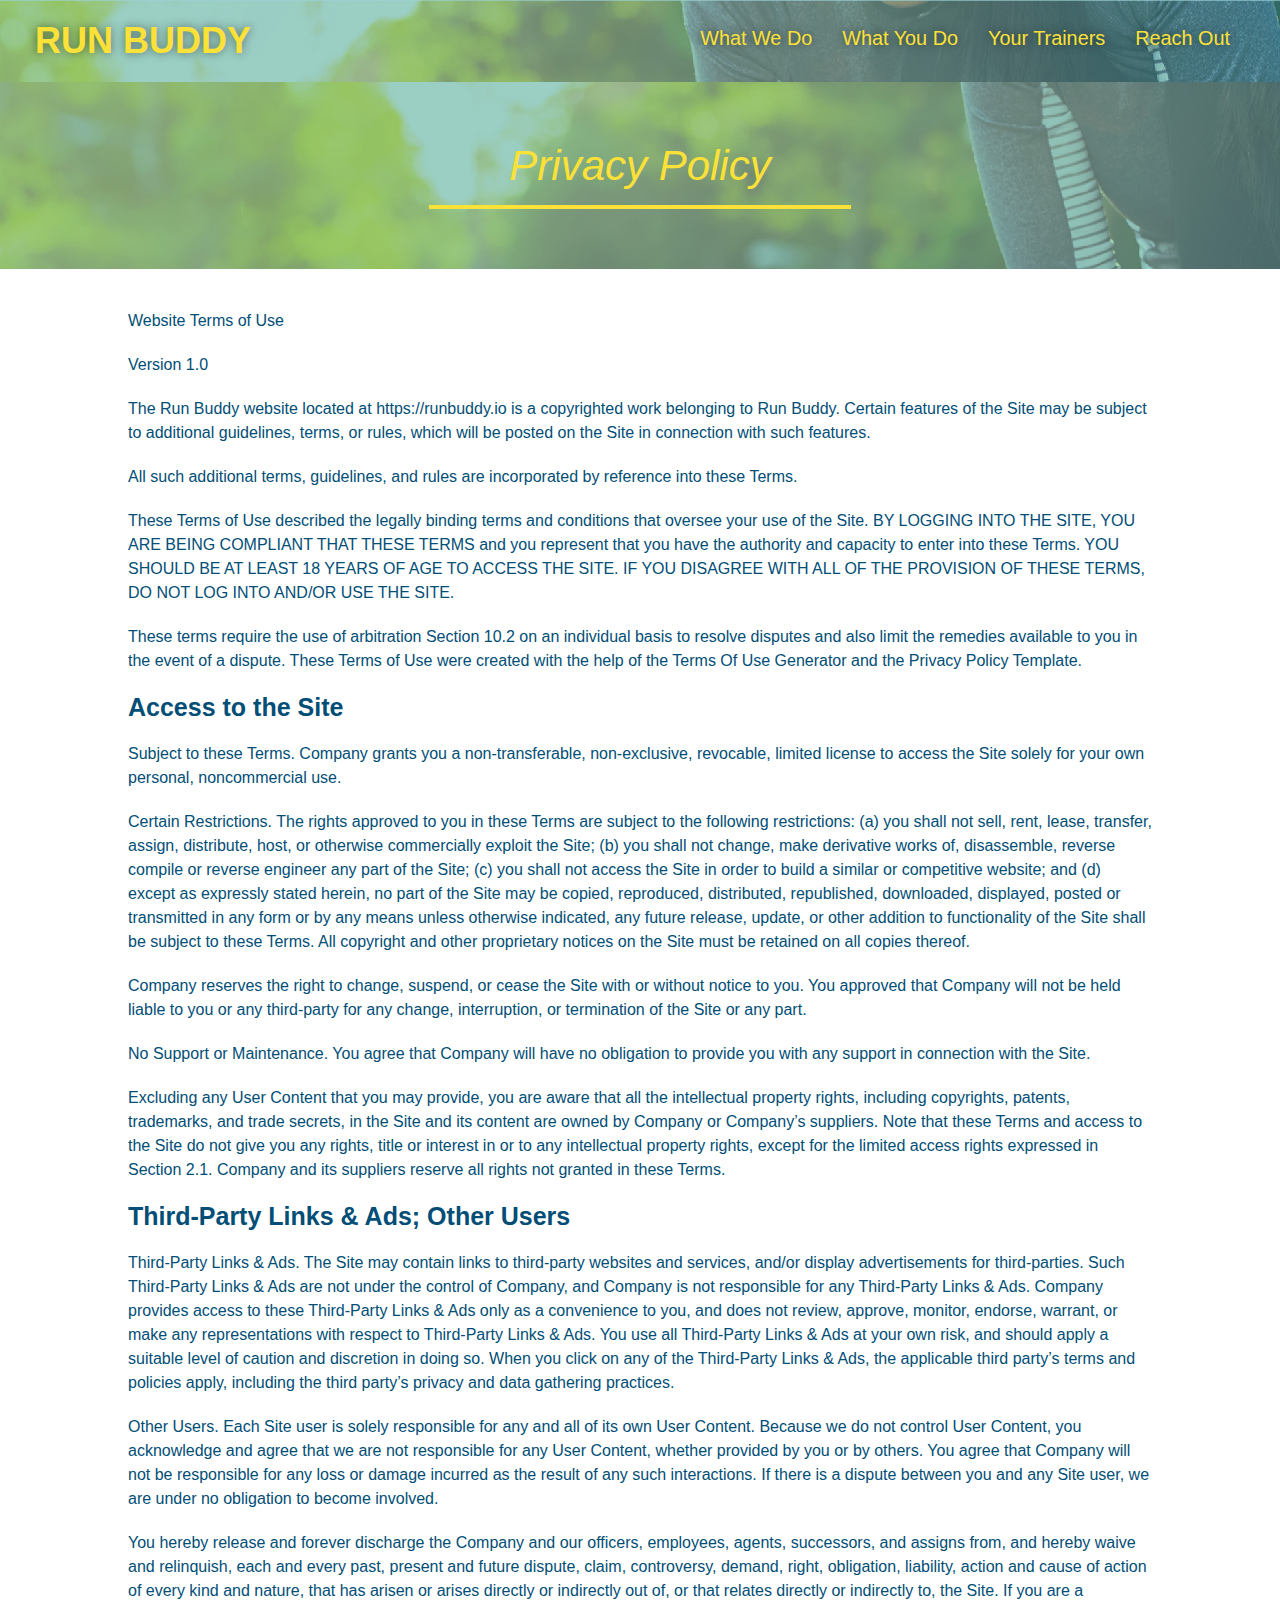
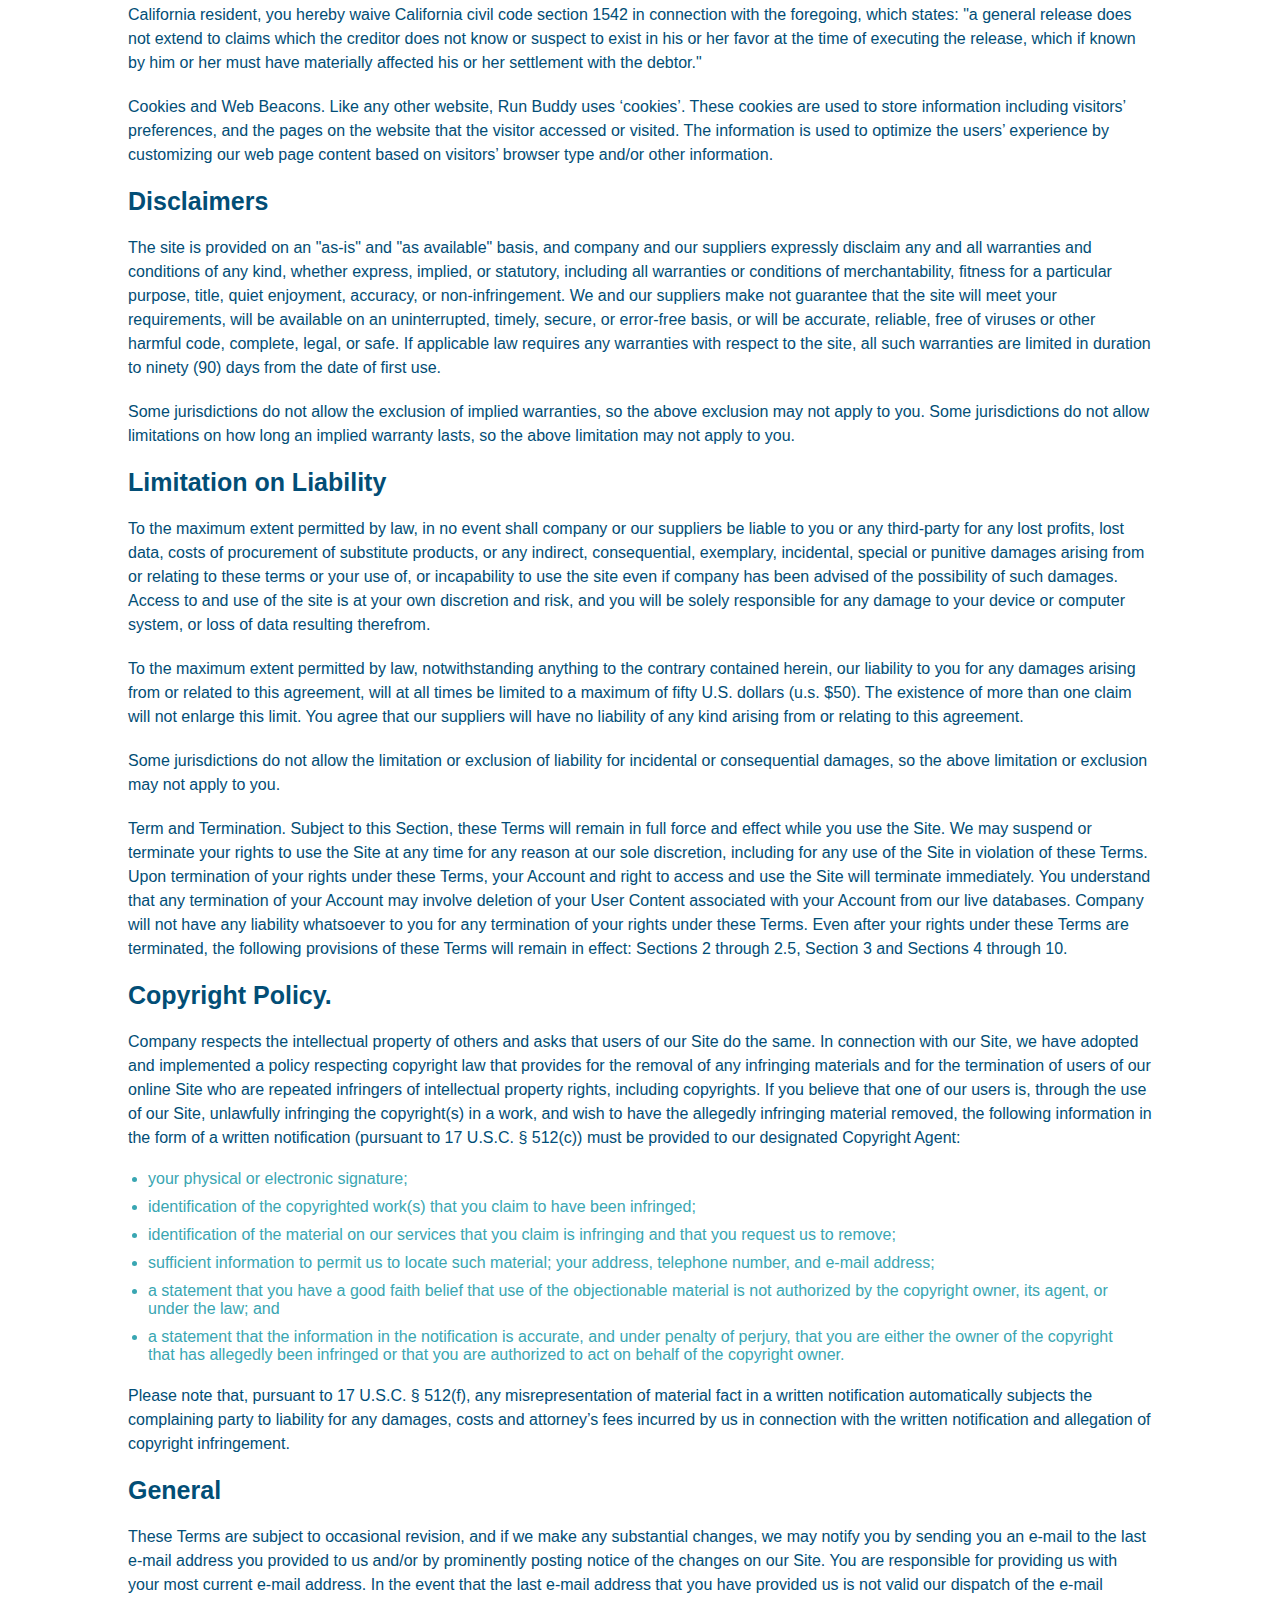
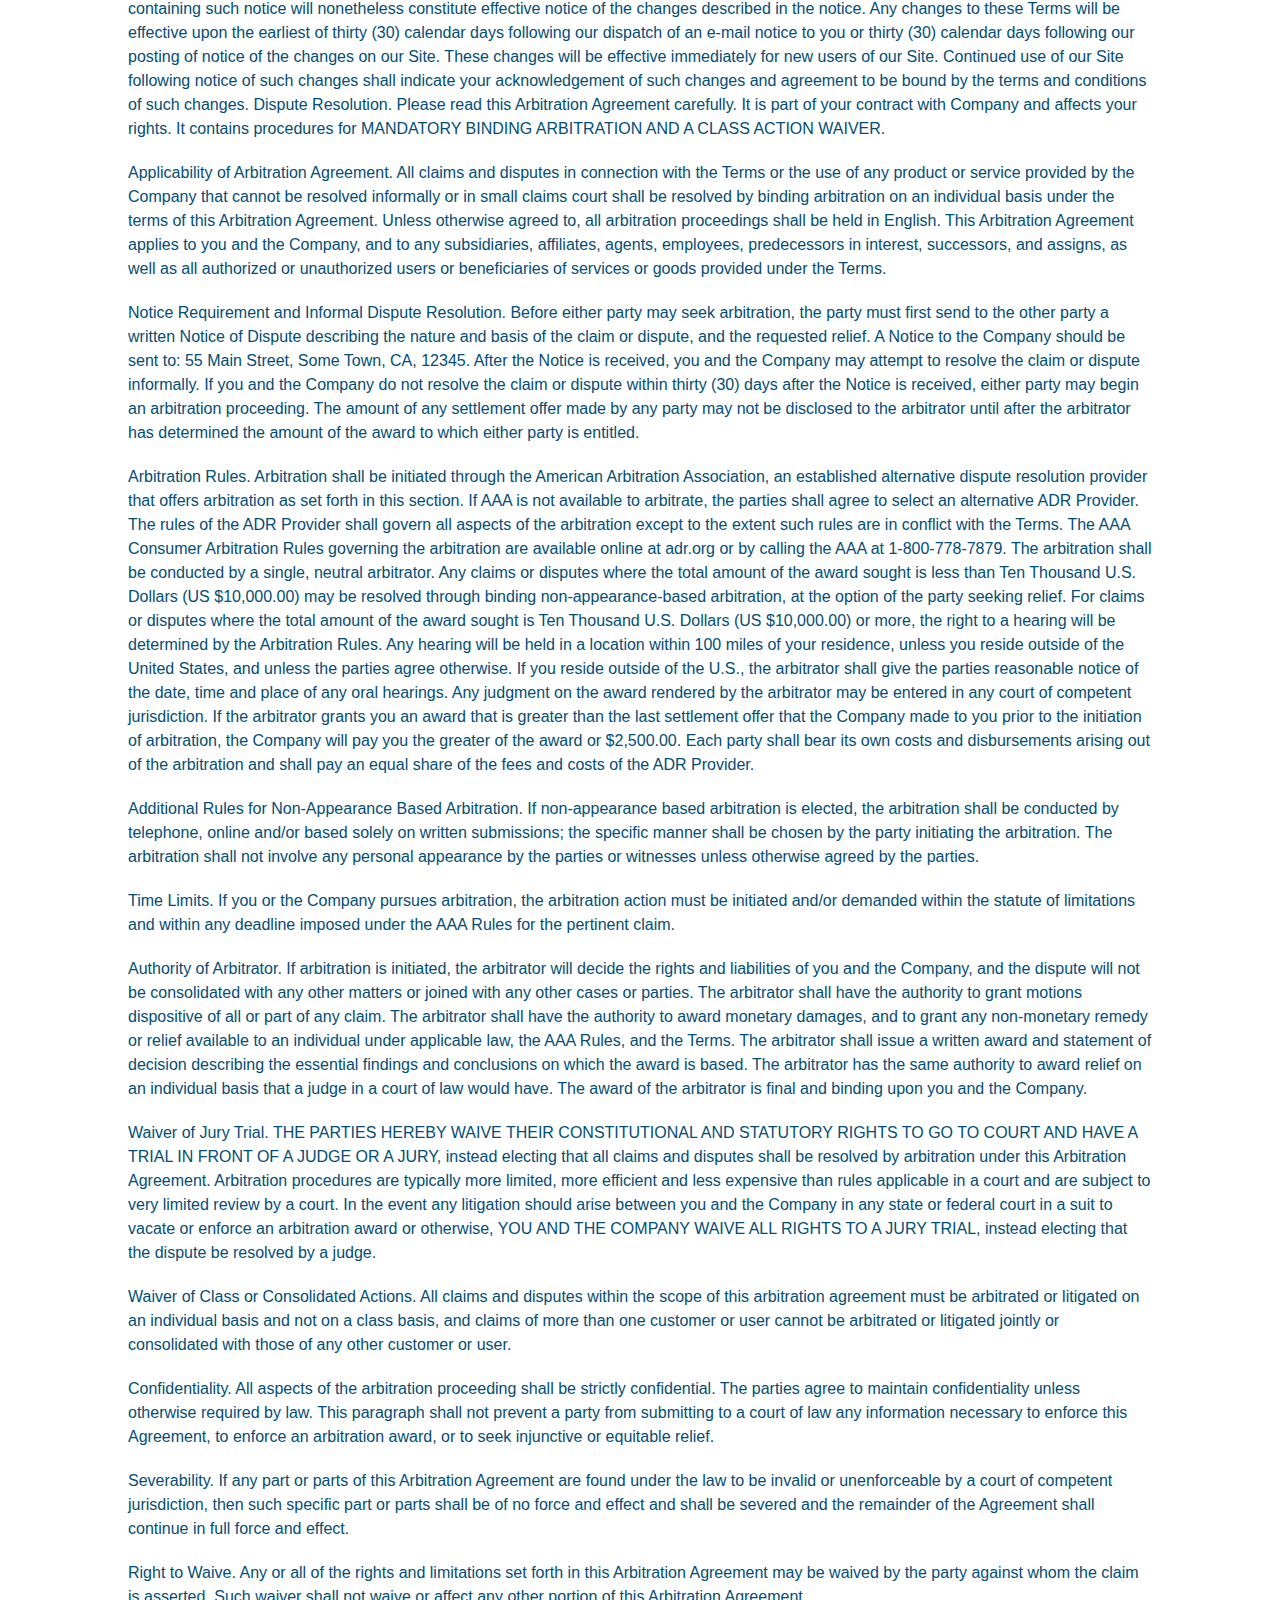
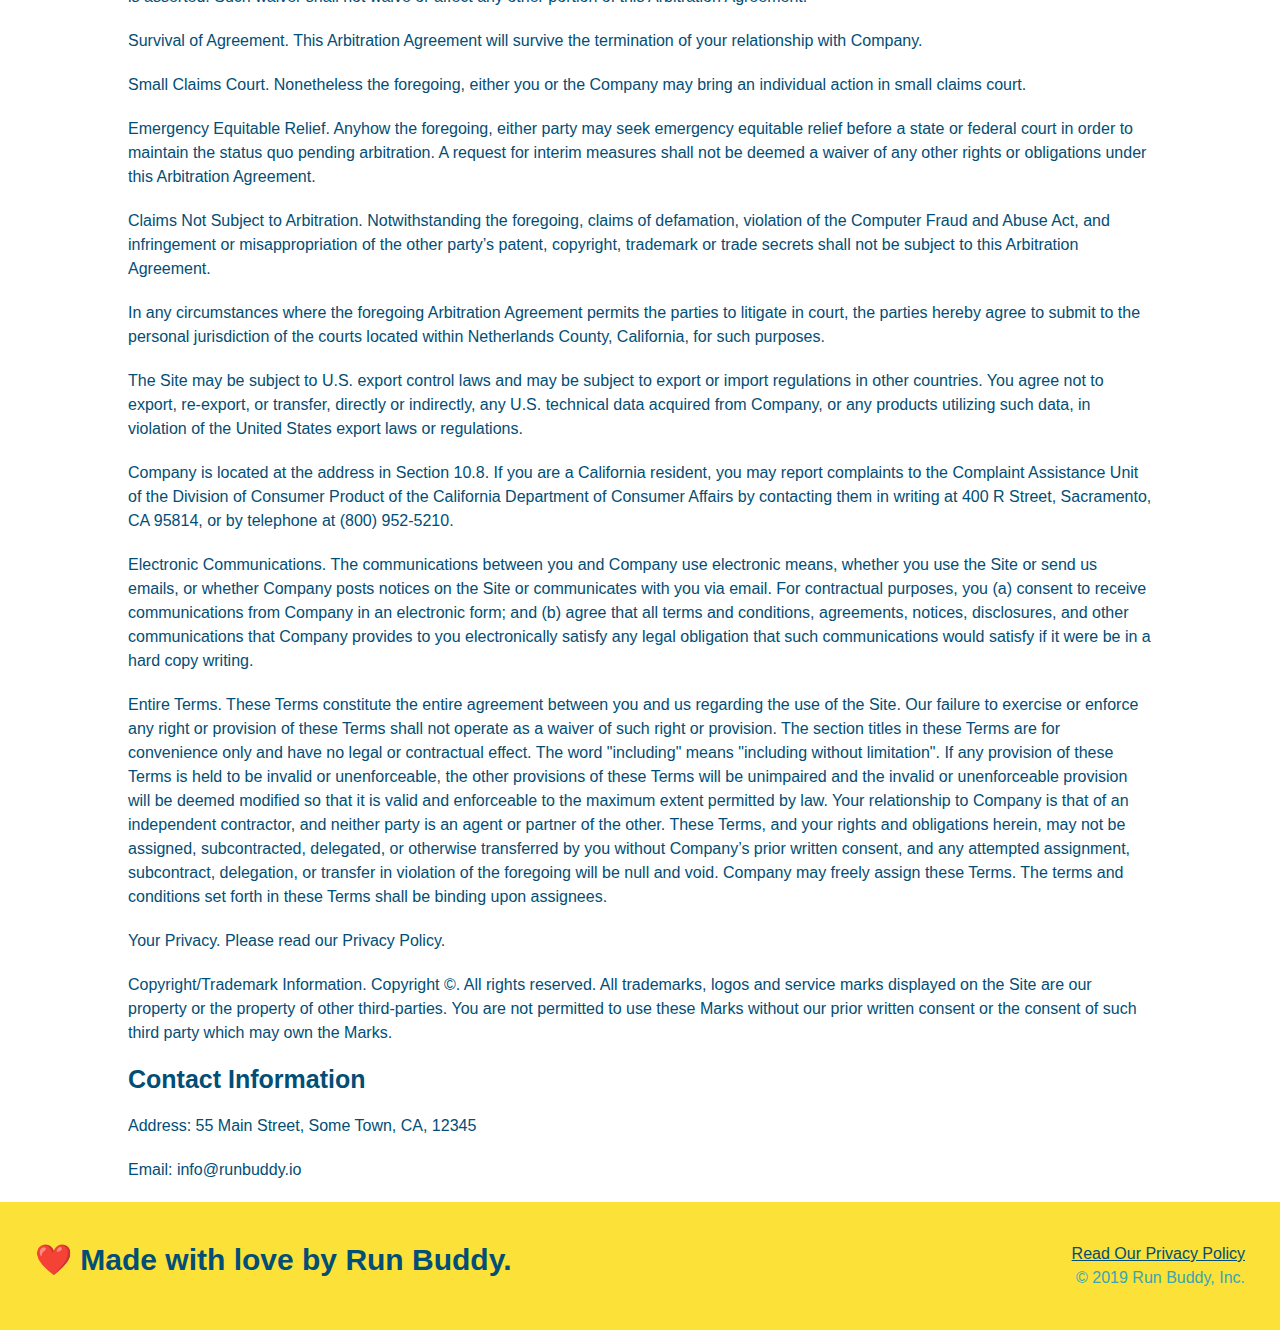
==== commit 368bb480: "final css touches" ====
--- a/privacy-policy.html
+++ b/privacy-policy.html
@@ -1,48 +1,45 @@
 <!DOCTYPE html>
 <html lang="en">
-    <head>
-        <meta charset="UTF-8" />
-        <title>Privacy Policy - Run Buddy</title>
-        <link rel="stylesheet" href="./assets/css/style.css" />
-        <link rel="stylesheet" href="./assets/css/secondary-styles.css" />
-        <meta name="viewport" content="width=device-width, inital-scale=1.0" />
-      </head>
+  <head>
+    <meta charset="UTF-8" />
+    <meta name="viewport" content="width=device-width, initial-scale=1.0" />
+    <link rel="stylesheet" href="./assets/css/style.css" />
+    <link rel="stylesheet" href="./assets/css/secondary-styles.css" />
+    <title>Run Buddy - Privacy Policy</title>
+  </head>
   <body>
     <header>
-        <h1>
-          <a href="/">
-            RUN BUDDY
-          </a>
-        </h1>
-        <nav>
-          <!-- Unordered list element -->
-          <ul>
-            <!-- List item element-->
-            <li>
-              <!-- Anchor element -->
-              <a href="./index.html#what-we-do">What We Do</a>
-            </li>
-            <li>
-              <a href="./index.html#what-you-do">What You Do</a>
-            </li>
-            <li>
-              <a href="./index.html#your-trainers">Your Trainers</a>
-            </li>
-            <li>
-              <a href="./index.html#reach-out">Reach Out</a>
-            </li>
-          </ul>
-        </nav>
-      </header>
-
-      <section class="hero">
-        <h2 class="page-title">
-            Privacy Policy
-        </h2>
-      </section>
-
-      <article class="secondary-content">
-        
+      <h1>
+        <a href="./index.html">RUN BUDDY</a>
+      </h1>
+      <nav>
+        <ul>
+          <li>
+            <a href="./index.html#what-we-do">What We Do</a>
+          </li>
+          <li>
+            <a href="./index.html#what-you-do">What You Do</a>
+          </li>
+          <li>
+            <a href="./index.html#your-trainers">Your Trainers</a>
+          </li>
+          <li>
+            <a href="./index.html#reach-out">Reach Out</a>
+          </li>
+        </ul>
+      </nav>
+    </header>
+    <!-- end navigation -->
+
+    <!-- hero/jumbotron -->
+    <section class="hero">
+      <h2 class="page-title">
+        Privacy Policy
+      </h2>
+    </section>
+
+    <!-- body copy -->
+    <article class="secondary-content">
       <p>
         Website Terms of Use
       </p>
@@ -108,7 +105,7 @@
       <p>
         Excluding any User Content that you may provide, you are aware that all the intellectual property rights,
         including copyrights, patents, trademarks, and trade secrets, in the Site and its content are owned by Company
-        or Companyâ€™s suppliers. Note that these Terms and access to the Site do not give you any rights, title or
+        or Company’s suppliers. Note that these Terms and access to the Site do not give you any rights, title or
         interest in or to any intellectual property rights, except for the limited access rights expressed in Section
         2.1. Company and its suppliers reserve all rights not granted in these Terms.
       </p>
@@ -124,7 +121,7 @@
         only as a convenience to you, and does not review, approve, monitor, endorse, warrant, or make any
         representations with respect to Third-Party Links & Ads. You use all Third-Party Links & Ads at your own risk,
         and should apply a suitable level of caution and discretion in doing so. When you click on any of the
-        Third-Party Links & Ads, the applicable third partyâ€™s terms and policies apply, including the third partyâ€™s
+        Third-Party Links & Ads, the applicable third party’s terms and policies apply, including the third party’s
         privacy and data gathering practices.
       </p>
 
@@ -148,9 +145,9 @@
       </p>
 
       <p>
-        Cookies and Web Beacons. Like any other website, Run Buddy uses â€˜cookiesâ€™. These cookies are used to store
-        information including visitorsâ€™ preferences, and the pages on the website that the visitor accessed or visited.
-        The information is used to optimize the usersâ€™ experience by customizing our web page content based on visitorsâ€™
+        Cookies and Web Beacons. Like any other website, Run Buddy uses ‘cookies’. These cookies are used to store
+        information including visitors’ preferences, and the pages on the website that the visitor accessed or visited.
+        The information is used to optimize the users’ experience by customizing our web page content based on visitors’
         browser type and/or other information.
       </p>
 
@@ -220,7 +217,7 @@
         of any infringing materials and for the termination of users of our online Site who are repeated infringers of
         intellectual property rights, including copyrights. If you believe that one of our users is, through the use of
         our Site, unlawfully infringing the copyright(s) in a work, and wish to have the allegedly infringing material
-        removed, the following information in the form of a written notification (pursuant to 17 U.S.C. Â§ 512(c)) must
+        removed, the following information in the form of a written notification (pursuant to 17 U.S.C. § 512(c)) must
         be provided to our designated Copyright Agent:
       </p>
 
@@ -250,8 +247,8 @@
       </ul>
 
       <p>
-        Please note that, pursuant to 17 U.S.C. Â§ 512(f), any misrepresentation of material fact in a written
-        notification automatically subjects the complaining party to liability for any damages, costs and attorneyâ€™s
+        Please note that, pursuant to 17 U.S.C. § 512(f), any misrepresentation of material fact in a written
+        notification automatically subjects the complaining party to liability for any damages, costs and attorney’s
         fees incurred by us in connection with the written notification and allegation of copyright infringement.
       </p>
 
@@ -393,7 +390,7 @@
 
       <p>
         Claims Not Subject to Arbitration. Notwithstanding the foregoing, claims of defamation, violation of the
-        Computer Fraud and Abuse Act, and infringement or misappropriation of the other partyâ€™s patent, copyright,
+        Computer Fraud and Abuse Act, and infringement or misappropriation of the other party’s patent, copyright,
         trademark or trade secrets shall not be subject to this Arbitration Agreement.
       </p>
 
@@ -434,7 +431,7 @@
         unenforceable provision will be deemed modified so that it is valid and enforceable to the maximum extent
         permitted by law. Your relationship to Company is that of an independent contractor, and neither party is an
         agent or partner of the other. These Terms, and your rights and obligations herein, may not be assigned,
-        subcontracted, delegated, or otherwise transferred by you without Companyâ€™s prior written consent, and any
+        subcontracted, delegated, or otherwise transferred by you without Company’s prior written consent, and any
         attempted assignment, subcontract, delegation, or transfer in violation of the foregoing will be null and void.
         Company may freely assign these Terms. The terms and conditions set forth in these Terms shall be binding upon
         assignees.
@@ -445,7 +442,7 @@
       </p>
 
       <p>
-        Copyright/Trademark Information. Copyright Â©. All rights reserved. All trademarks, logos and service marks
+        Copyright/Trademark Information. Copyright ©. All rights reserved. All trademarks, logos and service marks
         displayed on the Site are our property or the property of other third-parties. You are not permitted to use
         these Marks without our prior written consent or the consent of such third party which may own the Marks.
       </p>
@@ -461,13 +458,17 @@
       <p>
         Email: info@runbuddy.io
       </p>
-      </article>
-
-      <footer>
-        <h2>❤️ Made with love by Run Buddy.</h2>
-        <div>
-          &copy; 2019 Run Buddy, Inc.
-        </div>
-      </footer>
+    </article>
+
+    <!-- footer -->
+    <footer>
+      <h2>❤️ Made with love by Run Buddy.</h2>
+
+      <div>
+        <a href="./privacy-policy.html">Read Our Privacy Policy</a> <br/>
+        &copy; 2019 Run Buddy, Inc.
+      </div>
+    </footer>
+    <!-- footer end -->
   </body>
 </html>--- a/assets/css/style.css
+++ b/assets/css/style.css
@@ -1,33 +1,50 @@
+:root {
+  --primary-color: #fce138;
+  --secondary-color: #024e76;
+  --tertiary-color: #39a6b2;
+}
+
 * {
+  box-sizing: border-box;
   margin: 0;
   padding: 0;
-  box-sizing: border-box;
 }
 
 body {
-  /* more on this crazy alphanumerical value in a minute! */
-  color: #39a6b2;
+  color: var(--tertiary-color);
   font-family: Helvetica, Arial, sans-serif;
 }
 
-/* apply styles to <header> */
+
+/* HEADER / NAV BAR STYLES START */
+
 header {
   padding: 20px 35px;
-  background-color: #39a6b2;
+  background-color: var(--tertiary-color);
   display: flex;
   justify-content: space-between;
   flex-wrap: wrap;
+  position: sticky;
+  position: -webkit-sticky;
+  top: 0;
+  background-image: url("../images/hero-bg.jpg");
+  background-size: cover;
+  background-attachment: fixed;
+  background-position: 80%;
+  z-index: 9999;
 }
 
 header h1 {
   font-weight: bold;
+  margin: 0;
   font-size: 36px;
-  color: #fce138;
-  margin: 0;
-}
+  color: var(--primary-color);
+  text-shadow: 0 0 10px rgba(0, 0, 0, 0.5);
+}
+
 header a {
   text-decoration: none;
-  color: #fce138;
+  color: var(--primary-color);
 }
 
 header nav {
@@ -46,19 +63,32 @@
   padding: 10px 15px;
   font-weight: lighter;
   font-size: 1.55vw;
-}
-
+  text-shadow: 0 0 10px rgba(0, 0, 0, 0.5);
+}
+
+header nav ul li a:hover {
+  background: var(--primary-color);
+  color: var(--secondary-color);
+  border-radius: 15px;
+  text-shadow: none;
+}
+
+/* HEADER / NAVBAR STYLES END */
+
+
+
+/* FOOTER STYLES START */
 footer {
-  background: #fce138;
+  background: var(--primary-color);
+  padding: 40px 35px;
+  display: flex;
+  justify-content: space-between;
+  flex-wrap: wrap;
   width: 100%;
-  padding: 40px 35px;
-  display: flex;
-  justify-content: space-between;
-  flex-wrap: wrap;
 }
 
 footer h2 {
-  color: #024e76;
+  color: var(--secondary-color);
   font-size: 30px;
   margin: 0;
 }
@@ -69,22 +99,25 @@
 }
 
 footer a {
-  color: #024e76;
-}
-
+  color: var(--secondary-color);
+}
+/* END FOOTER STYLES */
+
+/* STYLE ALL SECTION TAGS */
 section {
   padding: 60px;
 }
 
-/* Hero Style Start */
+/* HERO STYLES START */
 .hero {
-  background-image: url("../images/hero-bg.jpg");
+  background-image: url('../images/hero-bg.jpg');
   background-size: cover;
-  background-position: center;
   display: flex;
   justify-content: center;
   flex-wrap: wrap;
   align-items: flex-start;
+  background-attachment: fixed;
+  background-position: 80%;
 }
 
 .hero-cta {
@@ -99,35 +132,48 @@
 .hero-cta h2 {
   font-style: italic;
   font-size: 55px;
-  color: #fce138;
+  color: var(--primary-color);
+  text-shadow: 0 0 10px rgba(0, 0, 0, 0.5);
 }
 
 .hero-form {
-  background-color: #fce138;
+  border: 3px solid var(--secondary-color);
+  background-color: rgba(255, 225, 56, 0.8);
   padding: 20px;
-  color: #024e76;
-  border: solid 3px #024e76;
+  color: var(--secondary-color);
   width: 40%;
   margin: 3.5%;
+  border-radius: 15px;
+  box-shadow: 0 0 10px rgba(0, 0, 0, 0.5);
+}
+
+.hero-form button:hover {
+  background-color: var(--tertiary-color);  
 }
 
 .hero-form h3 {
   font-size: 24px;
   margin: 0;
 }
-
 .hero-form p {
   margin: 5px 0 15px 0;
 }
 
 .form-input {
-  border: 1px solid #024e76;
+  border: 1px solid var(--secondary-color);
   display: block;
   padding: 7px 15px;
   font-size: 16px;
-  color: #024e76;
+  color: var(--secondary-color);
   width: 100%;
-  margin-bottom: 15px;
+  margin-bottom: 15px; 
+  border-radius: 10px;
+  background-color: rgba(255,255,255, 0.75);
+}
+
+.form-input:focus {
+  background-color: rgba(255,255,255, 1);
+  outline: none;
 }
 
 .hero-form label {
@@ -135,18 +181,81 @@
 }
 
 .hero-form button {
-  color: #fce138;
-  background-color: #024e76;
+  color: var(--primary-color);
+  background-color: var(--secondary-color);
   border: none;
   padding: 10px 20px;
   font-size: 16px;
-}
-/* Hero Style End */
-
+  border-radius: 10px;
+} 
+
+.checkbox-wrapper input, .radio-wrapper input {
+  opacity: 0;
+}
+
+.checkbox-wrapper label, .radio-wrapper label {
+  position: relative;
+  left: 10px;
+  margin: 10px;
+  line-height: 1.6;
+}
+
+.checkbox-wrapper label::before, .radio-wrapper label::before {
+  content: "";
+  height: 20px;
+  width: 20px;
+  background: rgba(255, 255, 255, 0.75);  
+  border: 1px solid var(--secondary-color);  
+  position: absolute;
+  top: -4px;
+  left: -30px;
+}
+
+.radio-wrapper label::before {
+  border-radius: 50%;
+}
+
+.radio-wrapper label::after {
+  content: "";
+  height: 20px;
+  width: 20px;
+  border-radius: 50%;
+  background: var(--secondary-color);
+  position: absolute;
+  left: -29px;
+  top: -3px;
+  background-image: radial-gradient(circle, var(--tertiary-color), var(--secondary-color));
+}
+
+.checkbox-wrapper label::after {
+  content: "";
+  height: 6px;
+  width: 14px;
+  border-left: 2px solid var(--secondary-color);
+  border-bottom: 2px solid var(--secondary-color);
+  position: absolute;
+  left: -26px;
+  top: 1px;
+  transform: rotate(-58deg);
+}
+
+.checkbox-wrapper input + label::after, 
+.radio-wrapper input + label::after {
+  content: none;
+}
+
+.checkbox-wrapper input:checked + label::after, 
+.radio-wrapper input:checked + label::after {
+  content: "";
+}
+/* HERO STYLES END */
+
+
+/* SECTION TITLE STYLES START */
 .section-title {
   font-size: 48px;
-  color: #024e76;
   border-bottom: 3px solid;
+  color: var(--secondary-color);
   padding-bottom: 20px;
   text-align: center;
   margin: 0 auto 35px auto;
@@ -154,39 +263,47 @@
 }
 
 .primary-border {
-  border-color: #fce138;
+  border-color: var(--primary-color);
 }
 
 .secondary-border {
-  border-color: #39a6b2;
-}
-
+  border-color: var(--tertiary-color);
+}
+/* SECTION TITLE STYLES END */
+
+/* WHAT WE DO STYLES */
 .intro p {
   line-height: 1.7;
-  color: #39a6b2;
+  color: var(--tertiary-color);
   width: 80%;
+  margin: 0 auto;
   font-size: 20px;
-  margin: 0 auto;
   text-align: center;
 }
-
-.steps {
-  background: #fce138;
+/* WHAT YOU DO STYLES END */
+
+
+/* WHAT YOU DO STYLES START */
+.steps { 
+  background: var(--primary-color);
 }
 
 .step {
   margin: 50px auto;
   padding-bottom: 50px;
   width: 80%;
-  border-bottom: 1px solid #39a6b2;
   display: flex;
   flex-wrap: wrap;
   align-items: center;
   justify-content: space-between;
 }
 
+.step:last-child {
+  border-bottom: none;
+}
+
 .step h3 {
-  color: #024e76;
+  color: var(--secondary-color);
   font-size: 46px;
   flex: 1 30%;
 }
@@ -212,16 +329,18 @@
 }
 
 .step-text p {
-  color: #39a6b2;
+  color: var(--tertiary-color);
   font-size: 18px;
 }
 
 .step-text h4 {
   font-size: 26px;
   line-height: 1.5;
-  color: #024e76;
-}
-
+  color: var(--secondary-color);
+}
+/* WHAT YOU DO STYLES END */
+
+/* MEET THE TRAINERS START */
 .trainers {
   width: 100%;
   margin: 0 auto;
@@ -232,32 +351,18 @@
 
 .trainer {
   margin: 20px;
-  background: #024e76;
-  color: #fce138;
   flex: 1;
+  background: var(--secondary-color);
+  color: var(--primary-color);
 }
 
 .trainer img {
   width: 100%;
-  overflow: auto;
 }
 
 .trainer-bio {
   padding: 25px;
-  overflow: auto;
   line-height: 1.3;
-}
-
-.text-left {
-  text-align: left;
-}
-
-.text-right{
-  text-align: right;
-}
-
-.flex-row {
-  display: flex;
 }
 
 .trainer-bio h3 {
@@ -266,22 +371,22 @@
 
 .trainer-bio h4 {
   font-weight: lighter;
-  font-size: 26px;
+  font-size: 22px;
   margin-bottom: 15px;
 }
 
 .trainer-bio p {
   font-size: 17px;
-
-}
+}
+/* TRAINER STYLES END */
 
 /* REACH OUT STYLES START */
 .contact {
-  background-color: #024e76;
+  background: var(--secondary-color);
 }
 
 .contact h2 {
-  color: #fce138;
+  color: var(--primary-color);
 }
 
 .contact-info {
@@ -304,7 +409,7 @@
 }
 
 .contact-info h3 {
-  color: #fce138;
+  color: var(--primary-color);
   font-size: 32px;
 }
 
@@ -312,49 +417,170 @@
   margin: 20px 0;
   line-height: 1.5;
   font-size: 16px;
-  font-size: normal;
+  font-style: normal;
 }
 
 .contact-form input, .contact-form textarea {
-  border: 1px solid #024e76;
+  border: 1px solid var(--secondary-color);
   display: block;
   padding: 7px 15px;
   font-size: 16px;
-  color: #024e76;
+  color: var(--secondary-color);
   width: 100%;
   margin-bottom: 15px;
   margin-top: 5px;
+  border-radius: 10px;
+  background-color: rgba(255,255,255, 0.75);
+}
+
+.contact-form input:focus, .contact-form textarea:focus {
+  background-color: rgba(255,255,255, 1);
+  outline: none;
 }
 
 .contact-form button {
   width: 100%;
   border: none;
-  background: #fce138;
-  color: #024e76;
+  background: var(--primary-color);
+  color: var(--secondary-color);
   text-align: center;
   padding: 15px 0;
   font-size: 16px;
+  border-radius: 10px;
+}
+
+.contact-form button:hover {
+  color: var(--primary-color);
+  background: var(--tertiary-color);
 }
 
 .contact-info a {
-  color: #fce138;
+  color: var(--primary-color);
 }
 /* REACH OUT STYLES END */
 
-/* Media Query for Smaller Desktop Screens and Smaller */
-
+/* UTILITIES */
+.text-left {
+  text-align: left;
+}
+
+.text-right {
+  text-align: right;
+}
+
+.flex-row {
+  display: flex;
+}
+
+/* MEDIA QUERY FOR SMALLER DESKTOP SCREENS AND SMALLER */
 @media screen and (max-width: 980px) {
+  header {
+    padding-bottom: 0;
+    justify-content: center;
+    position: relative;
+  }
+
+  header h1 {
+    width: 100%;
+    text-align: center;
+  }
+
+  header nav ul {
+    margin-top: 20px;
+    width: 100%;
+    justify-content: center;
+  }
+
+  header nav ul li a {
+    font-size: 20px;
+  }
+
+  footer h2, footer div {
+    text-align: center;
+    width: 100%;
+  }
+
+  .hero-cta, .hero-form {
+    width: 100%;
+  }
   
-}
-
-/* Media Query for Tablets and Smaller */
-
+  .hero-cta {
+    text-align: center;
+  }
+
+  .section-title {
+    width: 80%;
+  }
+  
+  .trainer {
+    flex: 0 70%;
+  }
+  
+  .contact-info iframe{
+    flex: 1 100%;
+  }
+}
+
+/* MEDIA QUERY FOR TABLETS AND SMALLER */
 @media screen and (max-width: 768px) {
-  
-}
-
-/* Media Query for Mobile Phones and Smaller */
-
+  section {
+    padding: 30px 15px;
+  }
+
+  .step h3 {
+    flex: 1 100%;
+    text-align: center;
+  }
+
+  .step-info {
+    flex: 2 100%;
+    text-align: center;
+    justify-content: center;
+  }
+
+  .step-img {
+    flex: 0 32%;
+    margin-right: 0;
+    margin-top: 15px;
+    margin-bottom: 15px;
+  }
+
+  .step-text {
+    flex: 100%;  
+  }
+
+  .trainer-bio h3, .trainer-bio h4 {
+    display: block;
+  }
+}
+
+/* MEDIA QUERY FOR MOBILE PHONES AND SMALLER */
 @media screen and (max-width: 575px) {
-  
+  .hero-form button {
+    width: 100%;
+  }
+
+  .section-title {
+    width: 95%;
+  }
+
+  .intro p {
+    width: 100%;
+  }
+
+  .trainer {
+    flex: 0 100%;
+  }
+
+  .contact-info {
+    text-align: center;
+  }
+
+  .contact-info > * {
+    flex: 0 100%;
+  }
+
+  .contact-form {
+    order: 3;
+  }
 }--- a/assets/css/secondary-styles.css
+++ b/assets/css/secondary-styles.css
@@ -1,42 +1,43 @@
+/* SECONDARY PAGE STYLES */
 .hero {
     background-position: bottom;
     height: auto;
     text-align: center;
     margin-bottom: 40px;
-}
-
-.page-title {
+  }
+  
+  .page-title {
+    padding: 0 80px 15px 80px;
+    font-size: 42px;
+    font-weight: 400;
+    font-style: italic;
     color: #fce138;
     display: inline-block;
-    border-bottom: 2px solid #fce138;
-    padding: 0 80px 15px 80px;
-    font-weight: normal;
-    font-size: 42px;
-    font-style: italic;
-}
-
-.secondary-content {
+    border-bottom: 4px solid #fce138;
+  }
+  
+  .secondary-content {
     width: 80%;
-    margin: 0;
+    margin: 0 auto;
     color: #024e76;
-}
-
-.secondary-content h3 {
+  }
+  
+  .secondary-content h3 {
     font-size: 25px;
     margin: 20px 0;
-}
-
-.secondary-content p{
+  }
+  
+  .secondary-content p {
     font-size: 16px;
     line-height: 1.5;
     margin: 20px 0;
-}
-
-.secondary-content ul {
+  }
+  
+  .secondary-content ul {
     margin: 15px 20px;
-}
-
-.secondary-content li {
+  }
+  
+  .secondary-content li {
     color: #39a6b2;
     margin: 10px 0;
-}+  }